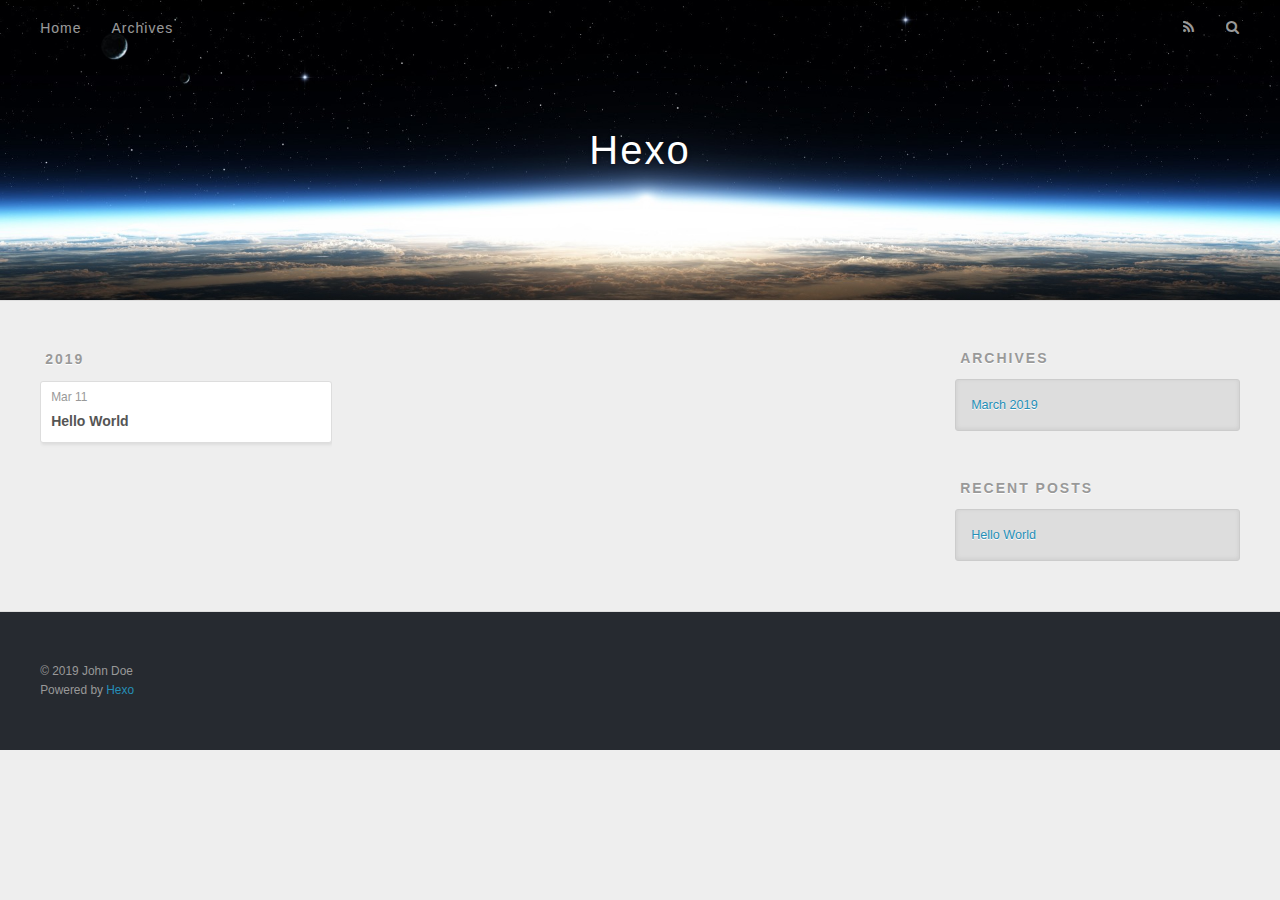
==== archives/index.html @ 74544f9b "Site updated: 2019-03-11 11:25:23" ====
<!DOCTYPE html>
<html>
<head><meta name="generator" content="Hexo 3.8.0">
  <meta charset="utf-8">
  

  
  <title>Archives | Hexo</title>
  <meta name="viewport" content="width=device-width, initial-scale=1, maximum-scale=1">
  <meta property="og:type" content="website">
<meta property="og:title" content="Hexo">
<meta property="og:url" content="http://yoursite.com/archives/index.html">
<meta property="og:site_name" content="Hexo">
<meta property="og:locale" content="default">
<meta name="twitter:card" content="summary">
<meta name="twitter:title" content="Hexo">
  
    <link rel="alternate" href="/atom.xml" title="Hexo" type="application/atom+xml">
  
  
    <link rel="icon" href="/favicon.png">
  
  
    <link href="//fonts.googleapis.com/css?family=Source+Code+Pro" rel="stylesheet" type="text/css">
  
  <link rel="stylesheet" href="/css/style.css">
</head>
</html>
<body>
  <div id="container">
    <div id="wrap">
      <header id="header">
  <div id="banner"></div>
  <div id="header-outer" class="outer">
    <div id="header-title" class="inner">
      <h1 id="logo-wrap">
        <a href="/" id="logo">Hexo</a>
      </h1>
      
    </div>
    <div id="header-inner" class="inner">
      <nav id="main-nav">
        <a id="main-nav-toggle" class="nav-icon"></a>
        
          <a class="main-nav-link" href="/">Home</a>
        
          <a class="main-nav-link" href="/archives">Archives</a>
        
      </nav>
      <nav id="sub-nav">
        
          <a id="nav-rss-link" class="nav-icon" href="/atom.xml" title="RSS Feed"></a>
        
        <a id="nav-search-btn" class="nav-icon" title="Search"></a>
      </nav>
      <div id="search-form-wrap">
        <form action="//google.com/search" method="get" accept-charset="UTF-8" class="search-form"><input type="search" name="q" class="search-form-input" placeholder="Search"><button type="submit" class="search-form-submit">&#xF002;</button><input type="hidden" name="sitesearch" value="http://yoursite.com"></form>
      </div>
    </div>
  </div>
</header>
      <div class="outer">
        <section id="main">
  
  
    
    
      
      
      <section class="archives-wrap">
        <div class="archive-year-wrap">
          <a href="/archives/2019" class="archive-year">2019</a>
        </div>
        <div class="archives">
    
    <article class="archive-article archive-type-post">
  <div class="archive-article-inner">
    <header class="archive-article-header">
      <a href="/2019/03/11/hello-world/" class="archive-article-date">
  <time datetime="2019-03-11T02:59:03.205Z" itemprop="datePublished">Mar 11</time>
</a>
      
  
    <h1 itemprop="name">
      <a class="archive-article-title" href="/2019/03/11/hello-world/">Hello World</a>
    </h1>
  

    </header>
  </div>
</article>
  
  
    </div></section>
  


</section>
        
          <aside id="sidebar">
  
    

  
    

  
    
  
    
  <div class="widget-wrap">
    <h3 class="widget-title">Archives</h3>
    <div class="widget">
      <ul class="archive-list"><li class="archive-list-item"><a class="archive-list-link" href="/archives/2019/03/">March 2019</a></li></ul>
    </div>
  </div>


  
    
  <div class="widget-wrap">
    <h3 class="widget-title">Recent Posts</h3>
    <div class="widget">
      <ul>
        
          <li>
            <a href="/2019/03/11/hello-world/">Hello World</a>
          </li>
        
      </ul>
    </div>
  </div>

  
</aside>
        
      </div>
      <footer id="footer">
  
  <div class="outer">
    <div id="footer-info" class="inner">
      &copy; 2019 John Doe<br>
      Powered by <a href="http://hexo.io/" target="_blank">Hexo</a>
    </div>
  </div>
</footer>
    </div>
    <nav id="mobile-nav">
  
    <a href="/" class="mobile-nav-link">Home</a>
  
    <a href="/archives" class="mobile-nav-link">Archives</a>
  
</nav>
    

<script src="//ajax.googleapis.com/ajax/libs/jquery/2.0.3/jquery.min.js"></script>


  <link rel="stylesheet" href="/fancybox/jquery.fancybox.css">
  <script src="/fancybox/jquery.fancybox.pack.js"></script>


<script src="/js/script.js"></script>



  </div>
</body>
</html>
---- css/style.css ----
body {
  width: 100%;
}
body:before,
body:after {
  content: "";
  display: table;
}
body:after {
  clear: both;
}
html,
body,
div,
span,
applet,
object,
iframe,
h1,
h2,
h3,
h4,
h5,
h6,
p,
blockquote,
pre,
a,
abbr,
acronym,
address,
big,
cite,
code,
del,
dfn,
em,
img,
ins,
kbd,
q,
s,
samp,
small,
strike,
strong,
sub,
sup,
tt,
var,
dl,
dt,
dd,
ol,
ul,
li,
fieldset,
form,
label,
legend,
table,
caption,
tbody,
tfoot,
thead,
tr,
th,
td {
  margin: 0;
  padding: 0;
  border: 0;
  outline: 0;
  font-weight: inherit;
  font-style: inherit;
  font-family: inherit;
  font-size: 100%;
  vertical-align: baseline;
}
body {
  line-height: 1;
  color: #000;
  background: #fff;
}
ol,
ul {
  list-style: none;
}
table {
  border-collapse: separate;
  border-spacing: 0;
  vertical-align: middle;
}
caption,
th,
td {
  text-align: left;
  font-weight: normal;
  vertical-align: middle;
}
a img {
  border: none;
}
input,
button {
  margin: 0;
  padding: 0;
}
input::-moz-focus-inner,
button::-moz-focus-inner {
  border: 0;
  padding: 0;
}
@font-face {
  font-family: FontAwesome;
  font-style: normal;
  font-weight: normal;
  src: url("fonts/fontawesome-webfont.eot?v=#4.0.3");
  src: url("fonts/fontawesome-webfont.eot?#iefix&v=#4.0.3") format("embedded-opentype"), url("fonts/fontawesome-webfont.woff?v=#4.0.3") format("woff"), url("fonts/fontawesome-webfont.ttf?v=#4.0.3") format("truetype"), url("fonts/fontawesome-webfont.svg#fontawesomeregular?v=#4.0.3") format("svg");
}
html,
body,
#container {
  height: 100%;
}
body {
  background: #eee;
  font: 14px -apple-system, BlinkMacSystemFont, "Segoe UI", "Roboto", "Oxygen", "Ubuntu", "Cantarell", "Fira Sans", "Droid Sans", "Helvetica Neue", sans-serif;
  -webkit-text-size-adjust: 100%;
}
.outer {
  max-width: 1220px;
  margin: 0 auto;
  padding: 0 20px;
}
.outer:before,
.outer:after {
  content: "";
  display: table;
}
.outer:after {
  clear: both;
}
.inner {
  display: inline;
  float: left;
  width: 98.33333333333333%;
  margin: 0 0.833333333333333%;
}
.left,
.alignleft {
  float: left;
}
.right,
.alignright {
  float: right;
}
.clear {
  clear: both;
}
#container {
  position: relative;
}
.mobile-nav-on {
  overflow: hidden;
}
#wrap {
  height: 100%;
  width: 100%;
  position: absolute;
  top: 0;
  left: 0;
  -webkit-transition: 0.2s ease-out;
  -moz-transition: 0.2s ease-out;
  -ms-transition: 0.2s ease-out;
  transition: 0.2s ease-out;
  z-index: 1;
  background: #eee;
}
.mobile-nav-on #wrap {
  left: 280px;
}
@media screen and (min-width: 768px) {
  #main {
    display: inline;
    float: left;
    width: 73.33333333333333%;
    margin: 0 0.833333333333333%;
  }
}
.article-date,
.article-category-link,
.archive-year,
.widget-title {
  text-decoration: none;
  text-transform: uppercase;
  letter-spacing: 2px;
  color: #999;
  margin-bottom: 1em;
  margin-left: 5px;
  line-height: 1em;
  text-shadow: 0 1px #fff;
  font-weight: bold;
}
.article-inner,
.archive-article-inner {
  background: #fff;
  -webkit-box-shadow: 1px 2px 3px #ddd;
  box-shadow: 1px 2px 3px #ddd;
  border: 1px solid #ddd;
  border-radius: 3px;
}
.article-entry h1,
.widget h1 {
  font-size: 2em;
}
.article-entry h2,
.widget h2 {
  font-size: 1.5em;
}
.article-entry h3,
.widget h3 {
  font-size: 1.3em;
}
.article-entry h4,
.widget h4 {
  font-size: 1.2em;
}
.article-entry h5,
.widget h5 {
  font-size: 1em;
}
.article-entry h6,
.widget h6 {
  font-size: 1em;
  color: #999;
}
.article-entry hr,
.widget hr {
  border: 1px dashed #ddd;
}
.article-entry strong,
.widget strong {
  font-weight: bold;
}
.article-entry em,
.widget em,
.article-entry cite,
.widget cite {
  font-style: italic;
}
.article-entry sup,
.widget sup,
.article-entry sub,
.widget sub {
  font-size: 0.75em;
  line-height: 0;
  position: relative;
  vertical-align: baseline;
}
.article-entry sup,
.widget sup {
  top: -0.5em;
}
.article-entry sub,
.widget sub {
  bottom: -0.2em;
}
.article-entry small,
.widget small {
  font-size: 0.85em;
}
.article-entry acronym,
.widget acronym,
.article-entry abbr,
.widget abbr {
  border-bottom: 1px dotted;
}
.article-entry ul,
.widget ul,
.article-entry ol,
.widget ol,
.article-entry dl,
.widget dl {
  margin: 0 20px;
  line-height: 1.6em;
}
.article-entry ul ul,
.widget ul ul,
.article-entry ol ul,
.widget ol ul,
.article-entry ul ol,
.widget ul ol,
.article-entry ol ol,
.widget ol ol {
  margin-top: 0;
  margin-bottom: 0;
}
.article-entry ul,
.widget ul {
  list-style: disc;
}
.article-entry ol,
.widget ol {
  list-style: decimal;
}
.article-entry dt,
.widget dt {
  font-weight: bold;
}
#header {
  height: 300px;
  position: relative;
  border-bottom: 1px solid #ddd;
}
#header:before,
#header:after {
  content: "";
  position: absolute;
  left: 0;
  right: 0;
  height: 40px;
}
#header:before {
  top: 0;
  background: -webkit-linear-gradient(rgba(0,0,0,0.2), transparent);
  background: -moz-linear-gradient(rgba(0,0,0,0.2), transparent);
  background: -ms-linear-gradient(rgba(0,0,0,0.2), transparent);
  background: linear-gradient(rgba(0,0,0,0.2), transparent);
}
#header:after {
  bottom: 0;
  background: -webkit-linear-gradient(transparent, rgba(0,0,0,0.2));
  background: -moz-linear-gradient(transparent, rgba(0,0,0,0.2));
  background: -ms-linear-gradient(transparent, rgba(0,0,0,0.2));
  background: linear-gradient(transparent, rgba(0,0,0,0.2));
}
#header-outer {
  height: 100%;
  position: relative;
}
#header-inner {
  position: relative;
  overflow: hidden;
}
#banner {
  position: absolute;
  top: 0;
  left: 0;
  width: 100%;
  height: 100%;
  background: url("images/banner.jpg") center #000;
  -webkit-background-size: cover;
  -moz-background-size: cover;
  background-size: cover;
  z-index: -1;
}
#header-title {
  text-align: center;
  height: 40px;
  position: absolute;
  top: 50%;
  left: 0;
  margin-top: -20px;
}
#logo,
#subtitle {
  text-decoration: none;
  color: #fff;
  font-weight: 300;
  text-shadow: 0 1px 4px rgba(0,0,0,0.3);
}
#logo {
  font-size: 40px;
  line-height: 40px;
  letter-spacing: 2px;
}
#subtitle {
  font-size: 16px;
  line-height: 16px;
  letter-spacing: 1px;
}
#subtitle-wrap {
  margin-top: 16px;
}
#main-nav {
  float: left;
  margin-left: -15px;
}
.nav-icon,
.main-nav-link {
  float: left;
  color: #fff;
  opacity: 0.6;
  text-decoration: none;
  text-shadow: 0 1px rgba(0,0,0,0.2);
  -webkit-transition: opacity 0.2s;
  -moz-transition: opacity 0.2s;
  -ms-transition: opacity 0.2s;
  transition: opacity 0.2s;
  display: block;
  padding: 20px 15px;
}
.nav-icon:hover,
.main-nav-link:hover {
  opacity: 1;
}
.nav-icon {
  font-family: FontAwesome;
  text-align: center;
  font-size: 14px;
  width: 14px;
  height: 14px;
  padding: 20px 15px;
  position: relative;
  cursor: pointer;
}
.main-nav-link {
  font-weight: 300;
  letter-spacing: 1px;
}
@media screen and (max-width: 479px) {
  .main-nav-link {
    display: none;
  }
}
#main-nav-toggle {
  display: none;
}
#main-nav-toggle:before {
  content: "\f0c9";
}
@media screen and (max-width: 479px) {
  #main-nav-toggle {
    display: block;
  }
}
#sub-nav {
  float: right;
  margin-right: -15px;
}
#nav-rss-link:before {
  content: "\f09e";
}
#nav-search-btn:before {
  content: "\f002";
}
#search-form-wrap {
  position: absolute;
  top: 15px;
  width: 150px;
  height: 30px;
  right: -150px;
  opacity: 0;
  -webkit-transition: 0.2s ease-out;
  -moz-transition: 0.2s ease-out;
  -ms-transition: 0.2s ease-out;
  transition: 0.2s ease-out;
}
#search-form-wrap.on {
  opacity: 1;
  right: 0;
}
@media screen and (max-width: 479px) {
  #search-form-wrap {
    width: 100%;
    right: -100%;
  }
}
.search-form {
  position: absolute;
  top: 0;
  left: 0;
  right: 0;
  background: #fff;
  padding: 5px 15px;
  border-radius: 15px;
  -webkit-box-shadow: 0 0 10px rgba(0,0,0,0.3);
  box-shadow: 0 0 10px rgba(0,0,0,0.3);
}
.search-form-input {
  border: none;
  background: none;
  color: #555;
  width: 100%;
  font: 13px -apple-system, BlinkMacSystemFont, "Segoe UI", "Roboto", "Oxygen", "Ubuntu", "Cantarell", "Fira Sans", "Droid Sans", "Helvetica Neue", sans-serif;
  outline: none;
}
.search-form-input::-webkit-search-results-decoration,
.search-form-input::-webkit-search-cancel-button {
  -webkit-appearance: none;
}
.search-form-submit {
  position: absolute;
  top: 50%;
  right: 10px;
  margin-top: -7px;
  font: 13px FontAwesome;
  border: none;
  background: none;
  color: #bbb;
  cursor: pointer;
}
.search-form-submit:hover,
.search-form-submit:focus {
  color: #777;
}
.article {
  margin: 50px 0;
}
.article-inner {
  overflow: hidden;
}
.article-meta:before,
.article-meta:after {
  content: "";
  display: table;
}
.article-meta:after {
  clear: both;
}
.article-date {
  float: left;
}
.article-category {
  float: left;
  line-height: 1em;
  color: #ccc;
  text-shadow: 0 1px #fff;
  margin-left: 8px;
}
.article-category:before {
  content: "\2022";
}
.article-category-link {
  margin: 0 12px 1em;
}
.article-header {
  padding: 20px 20px 0;
}
.article-title {
  text-decoration: none;
  font-size: 2em;
  font-weight: bold;
  color: #555;
  line-height: 1.1em;
  -webkit-transition: color 0.2s;
  -moz-transition: color 0.2s;
  -ms-transition: color 0.2s;
  transition: color 0.2s;
}
a.article-title:hover {
  color: #258fb8;
}
.article-entry {
  color: #555;
  padding: 0 20px;
}
.article-entry:before,
.article-entry:after {
  content: "";
  display: table;
}
.article-entry:after {
  clear: both;
}
.article-entry p,
.article-entry table {
  line-height: 1.6em;
  margin: 1.6em 0;
}
.article-entry h1,
.article-entry h2,
.article-entry h3,
.article-entry h4,
.article-entry h5,
.article-entry h6 {
  font-weight: bold;
}
.article-entry h1,
.article-entry h2,
.article-entry h3,
.article-entry h4,
.article-entry h5,
.article-entry h6 {
  line-height: 1.1em;
  margin: 1.1em 0;
}
.article-entry a {
  color: #258fb8;
  text-decoration: none;
}
.article-entry a:hover {
  text-decoration: underline;
}
.article-entry ul,
.article-entry ol,
.article-entry dl {
  margin-top: 1.6em;
  margin-bottom: 1.6em;
}
.article-entry img,
.article-entry video {
  max-width: 100%;
  height: auto;
  display: block;
  margin: auto;
}
.article-entry iframe {
  border: none;
}
.article-entry table {
  width: 100%;
  border-collapse: collapse;
  border-spacing: 0;
}
.article-entry th {
  font-weight: bold;
  border-bottom: 3px solid #ddd;
  padding-bottom: 0.5em;
}
.article-entry td {
  border-bottom: 1px solid #ddd;
  padding: 10px 0;
}
.article-entry blockquote {
  font-family: Georgia, "Times New Roman", serif;
  font-size: 1.4em;
  margin: 1.6em 20px;
  text-align: center;
}
.article-entry blockquote footer {
  font-size: 14px;
  margin: 1.6em 0;
  font-family: -apple-system, BlinkMacSystemFont, "Segoe UI", "Roboto", "Oxygen", "Ubuntu", "Cantarell", "Fira Sans", "Droid Sans", "Helvetica Neue", sans-serif;
}
.article-entry blockquote footer cite:before {
  content: "—";
  padding: 0 0.5em;
}
.article-entry .pullquote {
  text-align: left;
  width: 45%;
  margin: 0;
}
.article-entry .pullquote.left {
  margin-left: 0.5em;
  margin-right: 1em;
}
.article-entry .pullquote.right {
  margin-right: 0.5em;
  margin-left: 1em;
}
.article-entry .caption {
  color: #999;
  display: block;
  font-size: 0.9em;
  margin-top: 0.5em;
  position: relative;
  text-align: center;
}
.article-entry .video-container {
  position: relative;
  padding-top: 56.25%;
  height: 0;
  overflow: hidden;
}
.article-entry .video-container iframe,
.article-entry .video-container object,
.article-entry .video-container embed {
  position: absolute;
  top: 0;
  left: 0;
  width: 100%;
  height: 100%;
  margin-top: 0;
}
.article-more-link a {
  display: inline-block;
  line-height: 1em;
  padding: 6px 15px;
  border-radius: 15px;
  background: #eee;
  color: #999;
  text-shadow: 0 1px #fff;
  text-decoration: none;
}
.article-more-link a:hover {
  background: #258fb8;
  color: #fff;
  text-decoration: none;
  text-shadow: 0 1px #1e7293;
}
.article-footer {
  font-size: 0.85em;
  line-height: 1.6em;
  border-top: 1px solid #ddd;
  padding-top: 1.6em;
  margin: 0 20px 20px;
}
.article-footer:before,
.article-footer:after {
  content: "";
  display: table;
}
.article-footer:after {
  clear: both;
}
.article-footer a {
  color: #999;
  text-decoration: none;
}
.article-footer a:hover {
  color: #555;
}
.article-tag-list-item {
  float: left;
  margin-right: 10px;
}
.article-tag-list-link:before {
  content: "#";
}
.article-comment-link {
  float: right;
}
.article-comment-link:before {
  content: "\f075";
  font-family: FontAwesome;
  padding-right: 8px;
}
.article-share-link {
  cursor: pointer;
  float: right;
  margin-left: 20px;
}
.article-share-link:before {
  content: "\f064";
  font-family: FontAwesome;
  padding-right: 6px;
}
#article-nav {
  position: relative;
}
#article-nav:before,
#article-nav:after {
  content: "";
  display: table;
}
#article-nav:after {
  clear: both;
}
@media screen and (min-width: 768px) {
  #article-nav {
    margin: 50px 0;
  }
  #article-nav:before {
    width: 8px;
    height: 8px;
    position: absolute;
    top: 50%;
    left: 50%;
    margin-top: -4px;
    margin-left: -4px;
    content: "";
    border-radius: 50%;
    background: #ddd;
    -webkit-box-shadow: 0 1px 2px #fff;
    box-shadow: 0 1px 2px #fff;
  }
}
.article-nav-link-wrap {
  text-decoration: none;
  text-shadow: 0 1px #fff;
  color: #999;
  -webkit-box-sizing: border-box;
  -moz-box-sizing: border-box;
  box-sizing: border-box;
  margin-top: 50px;
  text-align: center;
  display: block;
}
.article-nav-link-wrap:hover {
  color: #555;
}
@media screen and (min-width: 768px) {
  .article-nav-link-wrap {
    width: 50%;
    margin-top: 0;
  }
}
@media screen and (min-width: 768px) {
  #article-nav-newer {
    float: left;
    text-align: right;
    padding-right: 20px;
  }
}
@media screen and (min-width: 768px) {
  #article-nav-older {
    float: right;
    text-align: left;
    padding-left: 20px;
  }
}
.article-nav-caption {
  text-transform: uppercase;
  letter-spacing: 2px;
  color: #ddd;
  line-height: 1em;
  font-weight: bold;
}
#article-nav-newer .article-nav-caption {
  margin-right: -2px;
}
.article-nav-title {
  font-size: 0.85em;
  line-height: 1.6em;
  margin-top: 0.5em;
}
.article-share-box {
  position: absolute;
  display: none;
  background: #fff;
  -webkit-box-shadow: 1px 2px 10px rgba(0,0,0,0.2);
  box-shadow: 1px 2px 10px rgba(0,0,0,0.2);
  border-radius: 3px;
  margin-left: -145px;
  overflow: hidden;
  z-index: 1;
}
.article-share-box.on {
  display: block;
}
.article-share-input {
  width: 100%;
  background: none;
  -webkit-box-sizing: border-box;
  -moz-box-sizing: border-box;
  box-sizing: border-box;
  font: 14px -apple-system, BlinkMacSystemFont, "Segoe UI", "Roboto", "Oxygen", "Ubuntu", "Cantarell", "Fira Sans", "Droid Sans", "Helvetica Neue", sans-serif;
  padding: 0 15px;
  color: #555;
  outline: none;
  border: 1px solid #ddd;
  border-radius: 3px 3px 0 0;
  height: 36px;
  line-height: 36px;
}
.article-share-links {
  background: #eee;
}
.article-share-links:before,
.article-share-links:after {
  content: "";
  display: table;
}
.article-share-links:after {
  clear: both;
}
.article-share-twitter,
.article-share-facebook,
.article-share-pinterest,
.article-share-google {
  width: 50px;
  height: 36px;
  display: block;
  float: left;
  position: relative;
  color: #999;
  text-shadow: 0 1px #fff;
}
.article-share-twitter:before,
.article-share-facebook:before,
.article-share-pinterest:before,
.article-share-google:before {
  font-size: 20px;
  font-family: FontAwesome;
  width: 20px;
  height: 20px;
  position: absolute;
  top: 50%;
  left: 50%;
  margin-top: -10px;
  margin-left: -10px;
  text-align: center;
}
.article-share-twitter:hover,
.article-share-facebook:hover,
.article-share-pinterest:hover,
.article-share-google:hover {
  color: #fff;
}
.article-share-twitter:before {
  content: "\f099";
}
.article-share-twitter:hover {
  background: #00aced;
  text-shadow: 0 1px #008abe;
}
.article-share-facebook:before {
  content: "\f09a";
}
.article-share-facebook:hover {
  background: #3b5998;
  text-shadow: 0 1px #2f477a;
}
.article-share-pinterest:before {
  content: "\f0d2";
}
.article-share-pinterest:hover {
  background: #cb2027;
  text-shadow: 0 1px #a21a1f;
}
.article-share-google:before {
  content: "\f0d5";
}
.article-share-google:hover {
  background: #dd4b39;
  text-shadow: 0 1px #be3221;
}
.article-gallery {
  background: #000;
  position: relative;
}
.article-gallery-photos {
  position: relative;
  overflow: hidden;
}
.article-gallery-img {
  display: none;
  max-width: 100%;
}
.article-gallery-img:first-child {
  display: block;
}
.article-gallery-img.loaded {
  position: absolute;
  display: block;
}
.article-gallery-img img {
  display: block;
  max-width: 100%;
  margin: 0 auto;
}
#comments {
  background: #fff;
  -webkit-box-shadow: 1px 2px 3px #ddd;
  box-shadow: 1px 2px 3px #ddd;
  padding: 20px;
  border: 1px solid #ddd;
  border-radius: 3px;
  margin: 50px 0;
}
#comments a {
  color: #258fb8;
}
.archives-wrap {
  margin: 50px 0;
}
.archives:before,
.archives:after {
  content: "";
  display: table;
}
.archives:after {
  clear: both;
}
.archive-year-wrap {
  margin-bottom: 1em;
}
.archives {
  -webkit-column-gap: 10px;
  -moz-column-gap: 10px;
  column-gap: 10px;
}
@media screen and (min-width: 480px) and (max-width: 767px) {
  .archives {
    -webkit-column-count: 2;
    -moz-column-count: 2;
    column-count: 2;
  }
}
@media screen and (min-width: 768px) {
  .archives {
    -webkit-column-count: 3;
    -moz-column-count: 3;
    column-count: 3;
  }
}
.archive-article {
  -webkit-column-break-inside: avoid;
  page-break-inside: avoid;
  overflow: hidden;
  break-inside: avoid-column;
}
.archive-article-inner {
  padding: 10px;
  margin-bottom: 15px;
}
.archive-article-title {
  text-decoration: none;
  font-weight: bold;
  color: #555;
  -webkit-transition: color 0.2s;
  -moz-transition: color 0.2s;
  -ms-transition: color 0.2s;
  transition: color 0.2s;
  line-height: 1.6em;
}
.archive-article-title:hover {
  color: #258fb8;
}
.archive-article-footer {
  margin-top: 1em;
}
.archive-article-date {
  color: #999;
  text-decoration: none;
  font-size: 0.85em;
  line-height: 1em;
  margin-bottom: 0.5em;
  display: block;
}
#page-nav {
  margin: 50px auto;
  background: #fff;
  -webkit-box-shadow: 1px 2px 3px #ddd;
  box-shadow: 1px 2px 3px #ddd;
  border: 1px solid #ddd;
  border-radius: 3px;
  text-align: center;
  color: #999;
  overflow: hidden;
}
#page-nav:before,
#page-nav:after {
  content: "";
  display: table;
}
#page-nav:after {
  clear: both;
}
#page-nav a,
#page-nav span {
  padding: 10px 20px;
  line-height: 1;
  height: 2ex;
}
#page-nav a {
  color: #999;
  text-decoration: none;
}
#page-nav a:hover {
  background: #999;
  color: #fff;
}
#page-nav .prev {
  float: left;
}
#page-nav .next {
  float: right;
}
#page-nav .page-number {
  display: inline-block;
}
@media screen and (max-width: 479px) {
  #page-nav .page-number {
    display: none;
  }
}
#page-nav .current {
  color: #555;
  font-weight: bold;
}
#page-nav .space {
  color: #ddd;
}
#footer {
  background: #262a30;
  padding: 50px 0;
  border-top: 1px solid #ddd;
  color: #999;
}
#footer a {
  color: #258fb8;
  text-decoration: none;
}
#footer a:hover {
  text-decoration: underline;
}
#footer-info {
  line-height: 1.6em;
  font-size: 0.85em;
}
.article-entry pre,
.article-entry .highlight {
  background: #2d2d2d;
  margin: 0 -20px;
  padding: 15px 20px;
  border-style: solid;
  border-color: #ddd;
  border-width: 1px 0;
  overflow: auto;
  color: #ccc;
  line-height: 22.400000000000002px;
}
.article-entry .highlight .gutter pre,
.article-entry .gist .gist-file .gist-data .line-numbers {
  color: #666;
  font-size: 0.85em;
}
.article-entry pre,
.article-entry code {
  font-family: "Source Code Pro", Consolas, Monaco, Menlo, Consolas, monospace;
}
.article-entry code {
  background: #eee;
  text-shadow: 0 1px #fff;
  padding: 0 0.3em;
}
.article-entry pre code {
  background: none;
  text-shadow: none;
  padding: 0;
}
.article-entry .highlight pre {
  border: none;
  margin: 0;
  padding: 0;
}
.article-entry .highlight table {
  margin: 0;
  width: auto;
}
.article-entry .highlight td {
  border: none;
  padding: 0;
}
.article-entry .highlight figcaption {
  font-size: 0.85em;
  color: #999;
  line-height: 1em;
  margin-bottom: 1em;
}
.article-entry .highlight figcaption:before,
.article-entry .highlight figcaption:after {
  content: "";
  display: table;
}
.article-entry .highlight figcaption:after {
  clear: both;
}
.article-entry .highlight figcaption a {
  float: right;
}
.article-entry .highlight .gutter pre {
  text-align: right;
  padding-right: 20px;
}
.article-entry .highlight .line {
  height: 22.400000000000002px;
}
.article-entry .highlight .line.marked {
  background: #515151;
}
.article-entry .gist {
  margin: 0 -20px;
  border-style: solid;
  border-color: #ddd;
  border-width: 1px 0;
  background: #2d2d2d;
  padding: 15px 20px 15px 0;
}
.article-entry .gist .gist-file {
  border: none;
  font-family: "Source Code Pro", Consolas, Monaco, Menlo, Consolas, monospace;
  margin: 0;
}
.article-entry .gist .gist-file .gist-data {
  background: none;
  border: none;
}
.article-entry .gist .gist-file .gist-data .line-numbers {
  background: none;
  border: none;
  padding: 0 20px 0 0;
}
.article-entry .gist .gist-file .gist-data .line-data {
  padding: 0 !important;
}
.article-entry .gist .gist-file .highlight {
  margin: 0;
  padding: 0;
  border: none;
}
.article-entry .gist .gist-file .gist-meta {
  background: #2d2d2d;
  color: #999;
  font: 0.85em -apple-system, BlinkMacSystemFont, "Segoe UI", "Roboto", "Oxygen", "Ubuntu", "Cantarell", "Fira Sans", "Droid Sans", "Helvetica Neue", sans-serif;
  text-shadow: 0 0;
  padding: 0;
  margin-top: 1em;
  margin-left: 20px;
}
.article-entry .gist .gist-file .gist-meta a {
  color: #258fb8;
  font-weight: normal;
}
.article-entry .gist .gist-file .gist-meta a:hover {
  text-decoration: underline;
}
pre .comment,
pre .title {
  color: #999;
}
pre .variable,
pre .attribute,
pre .tag,
pre .regexp,
pre .ruby .constant,
pre .xml .tag .title,
pre .xml .pi,
pre .xml .doctype,
pre .html .doctype,
pre .css .id,
pre .css .class,
pre .css .pseudo {
  color: #f2777a;
}
pre .number,
pre .preprocessor,
pre .built_in,
pre .literal,
pre .params,
pre .constant {
  color: #f99157;
}
pre .class,
pre .ruby .class .title,
pre .css .rules .attribute {
  color: #9c9;
}
pre .string,
pre .value,
pre .inheritance,
pre .header,
pre .ruby .symbol,
pre .xml .cdata {
  color: #9c9;
}
pre .css .hexcolor {
  color: #6cc;
}
pre .function,
pre .python .decorator,
pre .python .title,
pre .ruby .function .title,
pre .ruby .title .keyword,
pre .perl .sub,
pre .javascript .title,
pre .coffeescript .title {
  color: #69c;
}
pre .keyword,
pre .javascript .function {
  color: #c9c;
}
@media screen and (max-width: 479px) {
  #mobile-nav {
    position: absolute;
    top: 0;
    left: 0;
    width: 280px;
    height: 100%;
    background: #191919;
    border-right: 1px solid #fff;
  }
}
@media screen and (max-width: 479px) {
  .mobile-nav-link {
    display: block;
    color: #999;
    text-decoration: none;
    padding: 15px 20px;
    font-weight: bold;
  }
  .mobile-nav-link:hover {
    color: #fff;
  }
}
@media screen and (min-width: 768px) {
  #sidebar {
    display: inline;
    float: left;
    width: 23.333333333333332%;
    margin: 0 0.833333333333333%;
  }
}
.widget-wrap {
  margin: 50px 0;
}
.widget {
  color: #777;
  text-shadow: 0 1px #fff;
  background: #ddd;
  -webkit-box-shadow: 0 -1px 4px #ccc inset;
  box-shadow: 0 -1px 4px #ccc inset;
  border: 1px solid #ccc;
  padding: 15px;
  border-radius: 3px;
}
.widget a {
  color: #258fb8;
  text-decoration: none;
}
.widget a:hover {
  text-decoration: underline;
}
.widget ul ul,
.widget ol ul,
.widget dl ul,
.widget ul ol,
.widget ol ol,
.widget dl ol,
.widget ul dl,
.widget ol dl,
.widget dl dl {
  margin-left: 15px;
  list-style: disc;
}
.widget {
  line-height: 1.6em;
  word-wrap: break-word;
  font-size: 0.9em;
}
.widget ul,
.widget ol {
  list-style: none;
  margin: 0;
}
.widget ul ul,
.widget ol ul,
.widget ul ol,
.widget ol ol {
  margin: 0 20px;
}
.widget ul ul,
.widget ol ul {
  list-style: disc;
}
.widget ul ol,
.widget ol ol {
  list-style: decimal;
}
.category-list-count,
.tag-list-count,
.archive-list-count {
  padding-left: 5px;
  color: #999;
  font-size: 0.85em;
}
.category-list-count:before,
.tag-list-count:before,
.archive-list-count:before {
  content: "(";
}
.category-list-count:after,
.tag-list-count:after,
.archive-list-count:after {
  content: ")";
}
.tagcloud a {
  margin-right: 5px;
  display: inline-block;
}
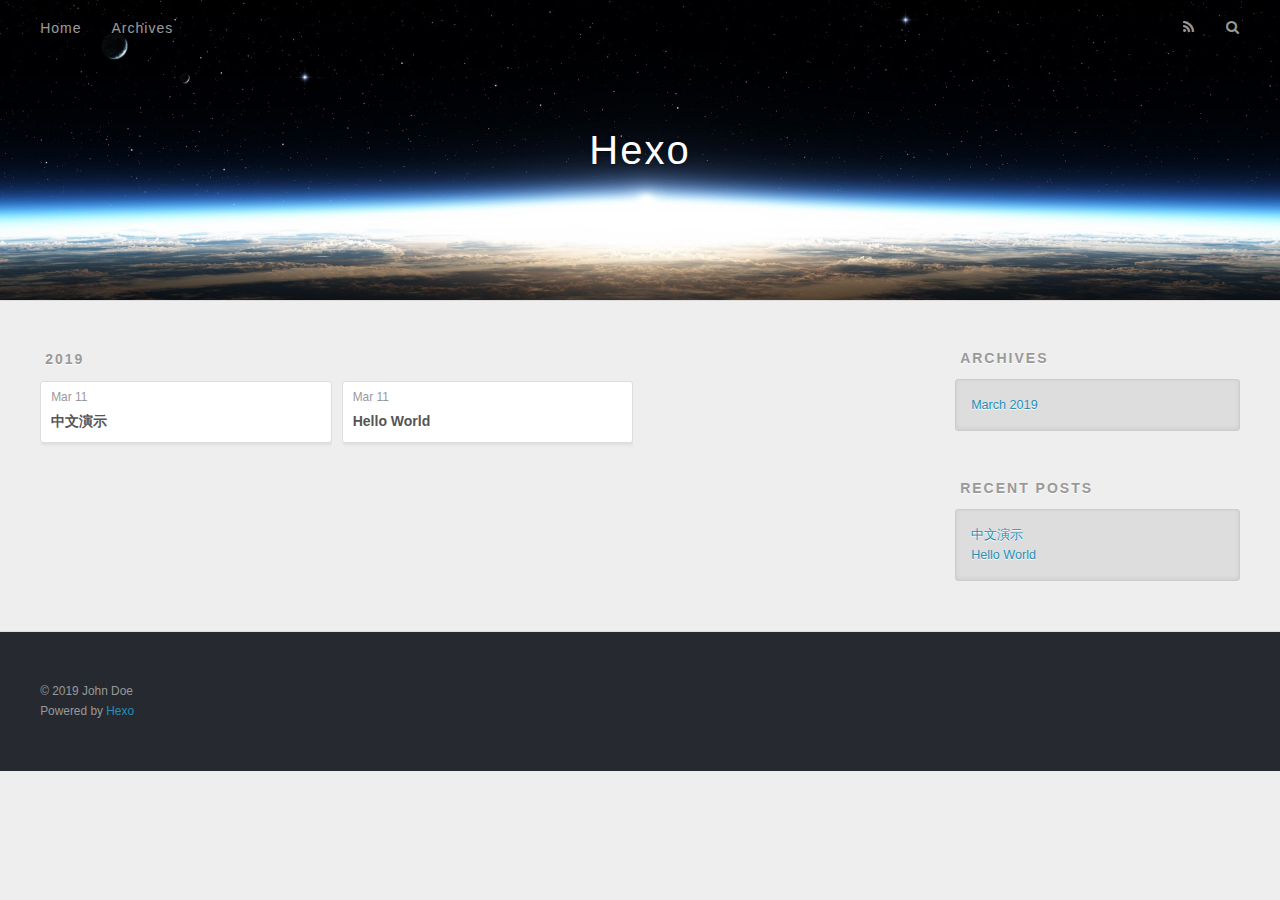
==== commit 407c2064: "Site updated: 2019-03-11 11:47:17" ====
--- a/archives/index.html
+++ b/archives/index.html
@@ -76,6 +76,25 @@
     <article class="archive-article archive-type-post">
   <div class="archive-article-inner">
     <header class="archive-article-header">
+      <a href="/2019/03/11/中文演示/" class="archive-article-date">
+  <time datetime="2019-03-11T03:04:55.000Z" itemprop="datePublished">Mar 11</time>
+</a>
+      
+  
+    <h1 itemprop="name">
+      <a class="archive-article-title" href="/2019/03/11/中文演示/">中文演示</a>
+    </h1>
+  
+
+    </header>
+  </div>
+</article>
+  
+    
+    
+    <article class="archive-article archive-type-post">
+  <div class="archive-article-inner">
+    <header class="archive-article-header">
       <a href="/2019/03/11/hello-world/" class="archive-article-date">
   <time datetime="2019-03-11T02:59:03.205Z" itemprop="datePublished">Mar 11</time>
 </a>
@@ -124,6 +143,10 @@
       <ul>
         
           <li>
+            <a href="/2019/03/11/中文演示/">中文演示</a>
+          </li>
+        
+          <li>
             <a href="/2019/03/11/hello-world/">Hello World</a>
           </li>
         
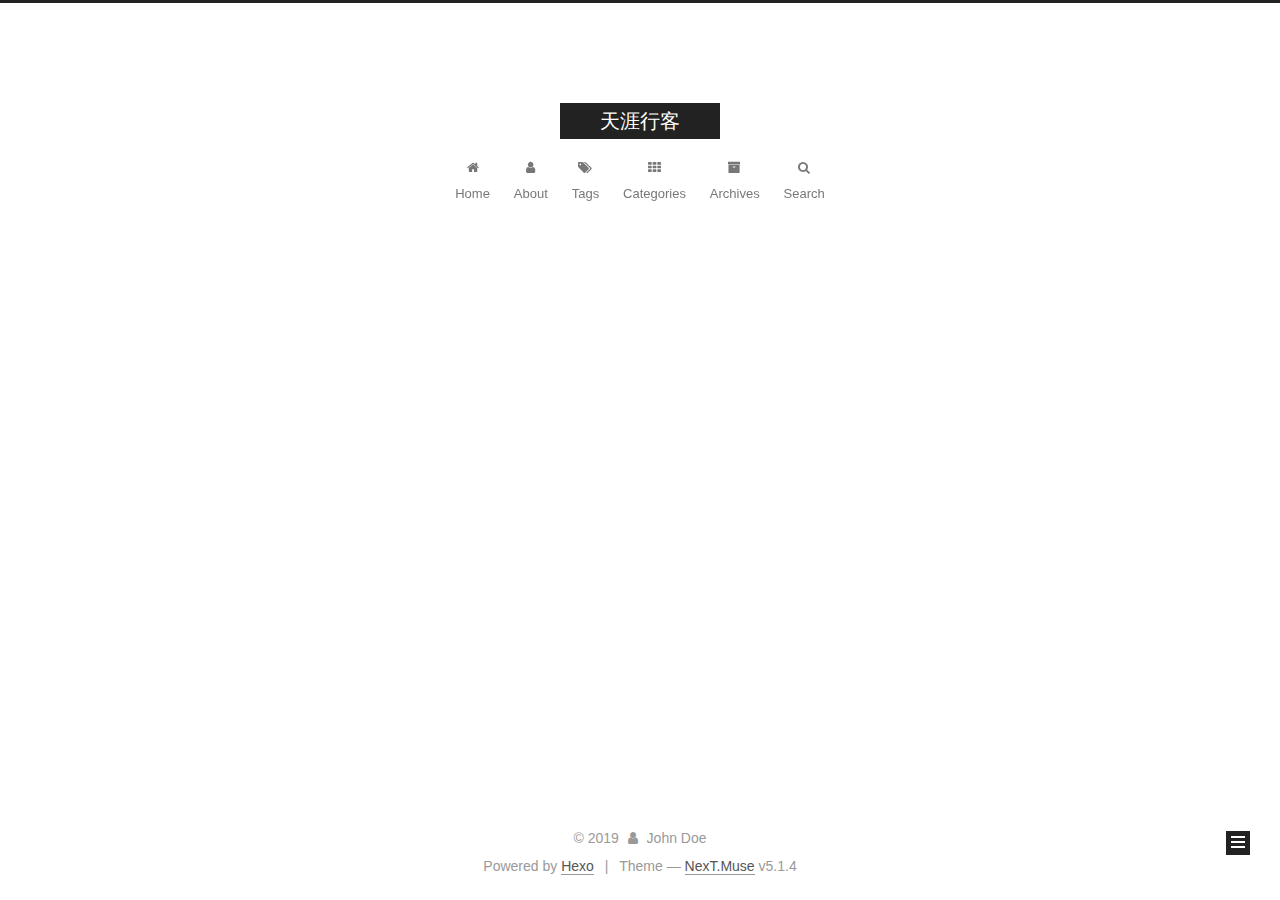
==== commit 4b784707: "Site updated: 2019-03-13 12:30:25" ====
--- a/archives/index.html
+++ b/archives/index.html
@@ -1,193 +1,981 @@
 <!DOCTYPE html>
-<html>
+
+
+
+  
+
+
+<html class="theme-next muse use-motion" lang>
 <head><meta name="generator" content="Hexo 3.8.0">
-  <meta charset="utf-8">
-  
-
-  
-  <title>Archives | Hexo</title>
-  <meta name="viewport" content="width=device-width, initial-scale=1, maximum-scale=1">
-  <meta property="og:type" content="website">
-<meta property="og:title" content="Hexo">
+  <meta charset="UTF-8">
+<meta http-equiv="X-UA-Compatible" content="IE=edge">
+<meta name="viewport" content="width=device-width, initial-scale=1, maximum-scale=1">
+<meta name="theme-color" content="#222">
+
+
+
+
+
+
+
+
+
+<meta http-equiv="Cache-Control" content="no-transform">
+<meta http-equiv="Cache-Control" content="no-siteapp">
+
+
+
+
+
+
+
+
+
+
+
+
+
+
+
+
+  
+  
+  <link href="/lib/fancybox/source/jquery.fancybox.css?v=2.1.5" rel="stylesheet" type="text/css">
+
+
+
+
+
+
+
+<link href="/lib/font-awesome/css/font-awesome.min.css?v=4.6.2" rel="stylesheet" type="text/css">
+
+<link href="/css/main.css?v=5.1.4" rel="stylesheet" type="text/css">
+
+
+  <link rel="apple-touch-icon" sizes="180x180" href="/images/apple-touch-icon-next.png?v=5.1.4">
+
+
+  <link rel="icon" type="image/png" sizes="32x32" href="/images/favicon-32x32-next.png?v=5.1.4">
+
+
+  <link rel="icon" type="image/png" sizes="16x16" href="/images/favicon-16x16-next.png?v=5.1.4">
+
+
+  <link rel="mask-icon" href="/images/logo.svg?v=5.1.4" color="#222">
+
+
+
+
+
+  <meta name="keywords" content="Hexo, NexT">
+
+
+
+
+
+
+
+
+
+
+<meta property="og:type" content="website">
+<meta property="og:title" content="天涯行客">
 <meta property="og:url" content="http://yoursite.com/archives/index.html">
-<meta property="og:site_name" content="Hexo">
+<meta property="og:site_name" content="天涯行客">
 <meta property="og:locale" content="default">
 <meta name="twitter:card" content="summary">
-<meta name="twitter:title" content="Hexo">
-  
-    <link rel="alternate" href="/atom.xml" title="Hexo" type="application/atom+xml">
-  
-  
-    <link rel="icon" href="/favicon.png">
-  
-  
-    <link href="//fonts.googleapis.com/css?family=Source+Code+Pro" rel="stylesheet" type="text/css">
-  
-  <link rel="stylesheet" href="/css/style.css">
+<meta name="twitter:title" content="天涯行客">
+
+
+
+<script type="text/javascript" id="hexo.configurations">
+  var NexT = window.NexT || {};
+  var CONFIG = {
+    root: '/',
+    scheme: 'Muse',
+    version: '5.1.4',
+    sidebar: {"position":"left","display":"post","offset":12,"b2t":false,"scrollpercent":false,"onmobile":false},
+    fancybox: true,
+    tabs: true,
+    motion: {"enable":true,"async":false,"transition":{"post_block":"fadeIn","post_header":"slideDownIn","post_body":"slideDownIn","coll_header":"slideLeftIn","sidebar":"slideUpIn"}},
+    duoshuo: {
+      userId: '0',
+      author: 'Author'
+    },
+    algolia: {
+      applicationID: '',
+      apiKey: '',
+      indexName: '',
+      hits: {"per_page":10},
+      labels: {"input_placeholder":"Search for Posts","hits_empty":"We didn't find any results for the search: ${query}","hits_stats":"${hits} results found in ${time} ms"}
+    }
+  };
+</script>
+
+
+
+  <link rel="canonical" href="http://yoursite.com/archives/">
+
+
+
+
+
+  <title>Archive | 天涯行客</title>
+  
+
+
+
+
+
+
+
+
 </head>
-</html>
-<body>
-  <div id="container">
-    <div id="wrap">
-      <header id="header">
-  <div id="banner"></div>
-  <div id="header-outer" class="outer">
-    <div id="header-title" class="inner">
-      <h1 id="logo-wrap">
-        <a href="/" id="logo">Hexo</a>
-      </h1>
-      
+
+<body itemscope itemtype="http://schema.org/WebPage" lang="default">
+
+  
+  
+    
+  
+
+  <div class="container sidebar-position-left page-archive">
+    <div class="headband"></div>
+
+    <header id="header" class="header" itemscope itemtype="http://schema.org/WPHeader">
+      <div class="header-inner"><div class="site-brand-wrapper">
+  <div class="site-meta ">
+    
+
+    <div class="custom-logo-site-title">
+      <a href="/" class="brand" rel="start">
+        <span class="logo-line-before"><i></i></span>
+        <span class="site-title">天涯行客</span>
+        <span class="logo-line-after"><i></i></span>
+      </a>
     </div>
-    <div id="header-inner" class="inner">
-      <nav id="main-nav">
-        <a id="main-nav-toggle" class="nav-icon"></a>
-        
-          <a class="main-nav-link" href="/">Home</a>
-        
-          <a class="main-nav-link" href="/archives">Archives</a>
-        
-      </nav>
-      <nav id="sub-nav">
-        
-          <a id="nav-rss-link" class="nav-icon" href="/atom.xml" title="RSS Feed"></a>
-        
-        <a id="nav-search-btn" class="nav-icon" title="Search"></a>
-      </nav>
-      <div id="search-form-wrap">
-        <form action="//google.com/search" method="get" accept-charset="UTF-8" class="search-form"><input type="search" name="q" class="search-form-input" placeholder="Search"><button type="submit" class="search-form-submit">&#xF002;</button><input type="hidden" name="sitesearch" value="http://yoursite.com"></form>
-      </div>
+      
+        <p class="site-subtitle"></p>
+      
+  </div>
+
+  <div class="site-nav-toggle">
+    <button>
+      <span class="btn-bar"></span>
+      <span class="btn-bar"></span>
+      <span class="btn-bar"></span>
+    </button>
+  </div>
+</div>
+
+<nav class="site-nav">
+  
+
+  
+    <ul id="menu" class="menu">
+      
+        
+        <li class="menu-item menu-item-home">
+          <a href="/" rel="section">
+            
+              <i class="menu-item-icon fa fa-fw fa-home"></i> <br>
+            
+            Home
+          </a>
+        </li>
+      
+        
+        <li class="menu-item menu-item-about">
+          <a href="/about/" rel="section">
+            
+              <i class="menu-item-icon fa fa-fw fa-user"></i> <br>
+            
+            About
+          </a>
+        </li>
+      
+        
+        <li class="menu-item menu-item-tags">
+          <a href="/tags/" rel="section">
+            
+              <i class="menu-item-icon fa fa-fw fa-tags"></i> <br>
+            
+            Tags
+          </a>
+        </li>
+      
+        
+        <li class="menu-item menu-item-categories">
+          <a href="/categories/" rel="section">
+            
+              <i class="menu-item-icon fa fa-fw fa-th"></i> <br>
+            
+            Categories
+          </a>
+        </li>
+      
+        
+        <li class="menu-item menu-item-archives">
+          <a href="/archives/" rel="section">
+            
+              <i class="menu-item-icon fa fa-fw fa-archive"></i> <br>
+            
+            Archives
+          </a>
+        </li>
+      
+
+      
+        <li class="menu-item menu-item-search">
+          
+            <a href="javascript:;" class="popup-trigger">
+          
+            
+              <i class="menu-item-icon fa fa-search fa-fw"></i> <br>
+            
+            Search
+          </a>
+        </li>
+      
+    </ul>
+  
+
+  
+    <div class="site-search">
+      
+  <div class="popup search-popup local-search-popup">
+  <div class="local-search-header clearfix">
+    <span class="search-icon">
+      <i class="fa fa-search"></i>
+    </span>
+    <span class="popup-btn-close">
+      <i class="fa fa-times-circle"></i>
+    </span>
+    <div class="local-search-input-wrapper">
+      <input autocomplete="off" placeholder="Searching..." spellcheck="false" type="text" id="local-search-input">
     </div>
   </div>
-</header>
-      <div class="outer">
-        <section id="main">
-  
-  
-    
-    
-      
-      
-      <section class="archives-wrap">
-        <div class="archive-year-wrap">
-          <a href="/archives/2019" class="archive-year">2019</a>
-        </div>
-        <div class="archives">
-    
-    <article class="archive-article archive-type-post">
-  <div class="archive-article-inner">
-    <header class="archive-article-header">
-      <a href="/2019/03/11/中文演示/" class="archive-article-date">
-  <time datetime="2019-03-11T03:04:55.000Z" itemprop="datePublished">Mar 11</time>
-</a>
-      
-  
-    <h1 itemprop="name">
-      <a class="archive-article-title" href="/2019/03/11/中文演示/">中文演示</a>
-    </h1>
-  
-
+  <div id="local-search-result"></div>
+</div>
+
+
+
+    </div>
+  
+</nav>
+
+
+
+ </div>
     </header>
-  </div>
-</article>
-  
-    
-    
-    <article class="archive-article archive-type-post">
-  <div class="archive-article-inner">
-    <header class="archive-article-header">
-      <a href="/2019/03/11/hello-world/" class="archive-article-date">
-  <time datetime="2019-03-11T02:59:03.205Z" itemprop="datePublished">Mar 11</time>
-</a>
-      
-  
-    <h1 itemprop="name">
-      <a class="archive-article-title" href="/2019/03/11/hello-world/">Hello World</a>
-    </h1>
-  
+
+    <main id="main" class="main">
+      <div class="main-inner">
+        <div class="content-wrap">
+          <div id="content" class="content">
+            
+
+  
+  
+  
+  <div class="post-block archive">
+    <div id="posts" class="posts-collapse">
+      <span class="archive-move-on"></span>
+
+      <span class="archive-page-counter">
+        
+        
+        
+          
+        
+        Um..! 2 posts in total. Keep on posting.
+      </span>
+
+      
+
+        
+        
+        
+
+        
+          
+          <div class="collection-title">
+            <h1 class="archive-year" id="archive-year-2019">2019</h1>
+          </div>
+        
+        
+
+        
+
+  <article class="post post-type-normal" itemscope itemtype="http://schema.org/Article">
+    <header class="post-header">
+
+      <h2 class="post-title">
+        
+            <a class="post-title-link" href="/2019/03/11/中文演示/" itemprop="url">
+              
+                <span itemprop="name">中文演示</span>
+              
+            </a>
+        
+      </h2>
+
+      <div class="post-meta">
+        <time class="post-time" itemprop="dateCreated" datetime="2019-03-11T11:04:55+08:00" content="2019-03-11">
+          03-11
+        </time>
+      </div>
 
     </header>
-  </div>
-</article>
-  
-  
-    </div></section>
-  
-
-
-</section>
-        
-          <aside id="sidebar">
-  
-    
-
-  
-    
-
-  
-    
-  
-    
-  <div class="widget-wrap">
-    <h3 class="widget-title">Archives</h3>
-    <div class="widget">
-      <ul class="archive-list"><li class="archive-list-item"><a class="archive-list-link" href="/archives/2019/03/">March 2019</a></li></ul>
+  </article>
+
+
+
+      
+
+        
+        
+        
+
+        
+        
+
+        
+
+  <article class="post post-type-normal" itemscope itemtype="http://schema.org/Article">
+    <header class="post-header">
+
+      <h2 class="post-title">
+        
+            <a class="post-title-link" href="/2019/03/11/hello-world/" itemprop="url">
+              
+                <span itemprop="name">Hello World</span>
+              
+            </a>
+        
+      </h2>
+
+      <div class="post-meta">
+        <time class="post-time" itemprop="dateCreated" datetime="2019-03-11T10:59:03+08:00" content="2019-03-11">
+          03-11
+        </time>
+      </div>
+
+    </header>
+  </article>
+
+
+
+      
+
     </div>
   </div>
-
-
-  
-    
-  <div class="widget-wrap">
-    <h3 class="widget-title">Recent Posts</h3>
-    <div class="widget">
-      <ul>
-        
-          <li>
-            <a href="/2019/03/11/中文演示/">中文演示</a>
-          </li>
-        
-          <li>
-            <a href="/2019/03/11/hello-world/">Hello World</a>
-          </li>
-        
-      </ul>
+  
+  
+  
+
+  
+
+
+
+          </div>
+          
+
+
+          
+
+        </div>
+        
+          
+  
+  <div class="sidebar-toggle">
+    <div class="sidebar-toggle-line-wrap">
+      <span class="sidebar-toggle-line sidebar-toggle-line-first"></span>
+      <span class="sidebar-toggle-line sidebar-toggle-line-middle"></span>
+      <span class="sidebar-toggle-line sidebar-toggle-line-last"></span>
     </div>
   </div>
 
-  
-</aside>
+  <aside id="sidebar" class="sidebar">
+    
+    <div class="sidebar-inner">
+
+      
+
+      
+
+      <section class="site-overview-wrap sidebar-panel sidebar-panel-active">
+        <div class="site-overview">
+          <div class="site-author motion-element" itemprop="author" itemscope itemtype="http://schema.org/Person">
+            
+              <p class="site-author-name" itemprop="name">John Doe</p>
+              <p class="site-description motion-element" itemprop="description"></p>
+          </div>
+
+          <nav class="site-state motion-element">
+
+            
+              <div class="site-state-item site-state-posts">
+              
+                <a href="/archives/">
+              
+                  <span class="site-state-item-count">2</span>
+                  <span class="site-state-item-name">posts</span>
+                </a>
+              </div>
+            
+
+            
+              
+              
+              <div class="site-state-item site-state-categories">
+                <a href="/categories/index.html">
+                  <span class="site-state-item-count">1</span>
+                  <span class="site-state-item-name">categories</span>
+                </a>
+              </div>
+            
+
+            
+              
+              
+              <div class="site-state-item site-state-tags">
+                
+                  <span class="site-state-item-count">1</span>
+                  <span class="site-state-item-name">tags</span>
+                
+              </div>
+            
+
+          </nav>
+
+          
+
+          
+
+          
+          
+
+          
+          
+
+          
+
+        </div>
+      </section>
+
+      
+
+      
+
+    </div>
+  </aside>
+
+
         
       </div>
-      <footer id="footer">
-  
-  <div class="outer">
-    <div id="footer-info" class="inner">
-      &copy; 2019 John Doe<br>
-      Powered by <a href="http://hexo.io/" target="_blank">Hexo</a>
-    </div>
+    </main>
+
+    <footer id="footer" class="footer">
+      <div class="footer-inner">
+        <div class="copyright">&copy; <span itemprop="copyrightYear">2019</span>
+  <span class="with-love">
+    <i class="fa fa-user"></i>
+  </span>
+  <span class="author" itemprop="copyrightHolder">John Doe</span>
+
+  
+</div>
+
+
+  <div class="powered-by">Powered by <a class="theme-link" target="_blank" href="https://hexo.io">Hexo</a></div>
+
+
+
+  <span class="post-meta-divider">|</span>
+
+
+
+  <div class="theme-info">Theme &mdash; <a class="theme-link" target="_blank" href="https://github.com/iissnan/hexo-theme-next">NexT.Muse</a> v5.1.4</div>
+
+
+
+
+        
+
+
+
+
+
+
+
+        
+      </div>
+    </footer>
+
+    
+      <div class="back-to-top">
+        <i class="fa fa-arrow-up"></i>
+        
+      </div>
+    
+
+    
+
   </div>
-</footer>
-    </div>
-    <nav id="mobile-nav">
-  
-    <a href="/" class="mobile-nav-link">Home</a>
-  
-    <a href="/archives" class="mobile-nav-link">Archives</a>
-  
-</nav>
-    
-
-<script src="//ajax.googleapis.com/ajax/libs/jquery/2.0.3/jquery.min.js"></script>
-
-
-  <link rel="stylesheet" href="/fancybox/jquery.fancybox.css">
-  <script src="/fancybox/jquery.fancybox.pack.js"></script>
-
-
-<script src="/js/script.js"></script>
-
-
-
-  </div>
+
+  
+
+<script type="text/javascript">
+  if (Object.prototype.toString.call(window.Promise) !== '[object Function]') {
+    window.Promise = null;
+  }
+</script>
+
+
+
+
+
+
+
+
+
+  
+
+
+
+
+
+
+
+
+
+
+
+
+  
+  
+    <script type="text/javascript" src="/lib/jquery/index.js?v=2.1.3"></script>
+  
+
+  
+  
+    <script type="text/javascript" src="/lib/fastclick/lib/fastclick.min.js?v=1.0.6"></script>
+  
+
+  
+  
+    <script type="text/javascript" src="/lib/jquery_lazyload/jquery.lazyload.js?v=1.9.7"></script>
+  
+
+  
+  
+    <script type="text/javascript" src="/lib/velocity/velocity.min.js?v=1.2.1"></script>
+  
+
+  
+  
+    <script type="text/javascript" src="/lib/velocity/velocity.ui.min.js?v=1.2.1"></script>
+  
+
+  
+  
+    <script type="text/javascript" src="/lib/fancybox/source/jquery.fancybox.pack.js?v=2.1.5"></script>
+  
+
+
+  
+
+
+  <script type="text/javascript" src="/js/src/utils.js?v=5.1.4"></script>
+
+  <script type="text/javascript" src="/js/src/motion.js?v=5.1.4"></script>
+
+
+
+  
+  
+
+  
+
+  
+
+
+  <script type="text/javascript" src="/js/src/bootstrap.js?v=5.1.4"></script>
+
+
+
+  
+
+
+  
+
+
+
+
+	
+
+
+
+
+
+  
+
+
+
+
+
+  
+
+
+
+
+
+
+
+
+
+
+
+
+  
+
+  <script type="text/javascript">
+    // Popup Window;
+    var isfetched = false;
+    var isXml = true;
+    // Search DB path;
+    var search_path = "search.xml";
+    if (search_path.length === 0) {
+      search_path = "search.xml";
+    } else if (/json$/i.test(search_path)) {
+      isXml = false;
+    }
+    var path = "/" + search_path;
+    // monitor main search box;
+
+    var onPopupClose = function (e) {
+      $('.popup').hide();
+      $('#local-search-input').val('');
+      $('.search-result-list').remove();
+      $('#no-result').remove();
+      $(".local-search-pop-overlay").remove();
+      $('body').css('overflow', '');
+    }
+
+    function proceedsearch() {
+      $("body")
+        .append('<div class="search-popup-overlay local-search-pop-overlay"></div>')
+        .css('overflow', 'hidden');
+      $('.search-popup-overlay').click(onPopupClose);
+      $('.popup').toggle();
+      var $localSearchInput = $('#local-search-input');
+      $localSearchInput.attr("autocapitalize", "none");
+      $localSearchInput.attr("autocorrect", "off");
+      $localSearchInput.focus();
+    }
+
+    // search function;
+    var searchFunc = function(path, search_id, content_id) {
+      'use strict';
+
+      // start loading animation
+      $("body")
+        .append('<div class="search-popup-overlay local-search-pop-overlay">' +
+          '<div id="search-loading-icon">' +
+          '<i class="fa fa-spinner fa-pulse fa-5x fa-fw"></i>' +
+          '</div>' +
+          '</div>')
+        .css('overflow', 'hidden');
+      $("#search-loading-icon").css('margin', '20% auto 0 auto').css('text-align', 'center');
+
+      $.ajax({
+        url: path,
+        dataType: isXml ? "xml" : "json",
+        async: true,
+        success: function(res) {
+          // get the contents from search data
+          isfetched = true;
+          $('.popup').detach().appendTo('.header-inner');
+          var datas = isXml ? $("entry", res).map(function() {
+            return {
+              title: $("title", this).text(),
+              content: $("content",this).text(),
+              url: $("url" , this).text()
+            };
+          }).get() : res;
+          var input = document.getElementById(search_id);
+          var resultContent = document.getElementById(content_id);
+          var inputEventFunction = function() {
+            var searchText = input.value.trim().toLowerCase();
+            var keywords = searchText.split(/[\s\-]+/);
+            if (keywords.length > 1) {
+              keywords.push(searchText);
+            }
+            var resultItems = [];
+            if (searchText.length > 0) {
+              // perform local searching
+              datas.forEach(function(data) {
+                var isMatch = false;
+                var hitCount = 0;
+                var searchTextCount = 0;
+                var title = data.title.trim();
+                var titleInLowerCase = title.toLowerCase();
+                var content = data.content.trim().replace(/<[^>]+>/g,"");
+                var contentInLowerCase = content.toLowerCase();
+                var articleUrl = decodeURIComponent(data.url);
+                var indexOfTitle = [];
+                var indexOfContent = [];
+                // only match articles with not empty titles
+                if(title != '') {
+                  keywords.forEach(function(keyword) {
+                    function getIndexByWord(word, text, caseSensitive) {
+                      var wordLen = word.length;
+                      if (wordLen === 0) {
+                        return [];
+                      }
+                      var startPosition = 0, position = [], index = [];
+                      if (!caseSensitive) {
+                        text = text.toLowerCase();
+                        word = word.toLowerCase();
+                      }
+                      while ((position = text.indexOf(word, startPosition)) > -1) {
+                        index.push({position: position, word: word});
+                        startPosition = position + wordLen;
+                      }
+                      return index;
+                    }
+
+                    indexOfTitle = indexOfTitle.concat(getIndexByWord(keyword, titleInLowerCase, false));
+                    indexOfContent = indexOfContent.concat(getIndexByWord(keyword, contentInLowerCase, false));
+                  });
+                  if (indexOfTitle.length > 0 || indexOfContent.length > 0) {
+                    isMatch = true;
+                    hitCount = indexOfTitle.length + indexOfContent.length;
+                  }
+                }
+
+                // show search results
+
+                if (isMatch) {
+                  // sort index by position of keyword
+
+                  [indexOfTitle, indexOfContent].forEach(function (index) {
+                    index.sort(function (itemLeft, itemRight) {
+                      if (itemRight.position !== itemLeft.position) {
+                        return itemRight.position - itemLeft.position;
+                      } else {
+                        return itemLeft.word.length - itemRight.word.length;
+                      }
+                    });
+                  });
+
+                  // merge hits into slices
+
+                  function mergeIntoSlice(text, start, end, index) {
+                    var item = index[index.length - 1];
+                    var position = item.position;
+                    var word = item.word;
+                    var hits = [];
+                    var searchTextCountInSlice = 0;
+                    while (position + word.length <= end && index.length != 0) {
+                      if (word === searchText) {
+                        searchTextCountInSlice++;
+                      }
+                      hits.push({position: position, length: word.length});
+                      var wordEnd = position + word.length;
+
+                      // move to next position of hit
+
+                      index.pop();
+                      while (index.length != 0) {
+                        item = index[index.length - 1];
+                        position = item.position;
+                        word = item.word;
+                        if (wordEnd > position) {
+                          index.pop();
+                        } else {
+                          break;
+                        }
+                      }
+                    }
+                    searchTextCount += searchTextCountInSlice;
+                    return {
+                      hits: hits,
+                      start: start,
+                      end: end,
+                      searchTextCount: searchTextCountInSlice
+                    };
+                  }
+
+                  var slicesOfTitle = [];
+                  if (indexOfTitle.length != 0) {
+                    slicesOfTitle.push(mergeIntoSlice(title, 0, title.length, indexOfTitle));
+                  }
+
+                  var slicesOfContent = [];
+                  while (indexOfContent.length != 0) {
+                    var item = indexOfContent[indexOfContent.length - 1];
+                    var position = item.position;
+                    var word = item.word;
+                    // cut out 100 characters
+                    var start = position - 20;
+                    var end = position + 80;
+                    if(start < 0){
+                      start = 0;
+                    }
+                    if (end < position + word.length) {
+                      end = position + word.length;
+                    }
+                    if(end > content.length){
+                      end = content.length;
+                    }
+                    slicesOfContent.push(mergeIntoSlice(content, start, end, indexOfContent));
+                  }
+
+                  // sort slices in content by search text's count and hits' count
+
+                  slicesOfContent.sort(function (sliceLeft, sliceRight) {
+                    if (sliceLeft.searchTextCount !== sliceRight.searchTextCount) {
+                      return sliceRight.searchTextCount - sliceLeft.searchTextCount;
+                    } else if (sliceLeft.hits.length !== sliceRight.hits.length) {
+                      return sliceRight.hits.length - sliceLeft.hits.length;
+                    } else {
+                      return sliceLeft.start - sliceRight.start;
+                    }
+                  });
+
+                  // select top N slices in content
+
+                  var upperBound = parseInt('1');
+                  if (upperBound >= 0) {
+                    slicesOfContent = slicesOfContent.slice(0, upperBound);
+                  }
+
+                  // highlight title and content
+
+                  function highlightKeyword(text, slice) {
+                    var result = '';
+                    var prevEnd = slice.start;
+                    slice.hits.forEach(function (hit) {
+                      result += text.substring(prevEnd, hit.position);
+                      var end = hit.position + hit.length;
+                      result += '<b class="search-keyword">' + text.substring(hit.position, end) + '</b>';
+                      prevEnd = end;
+                    });
+                    result += text.substring(prevEnd, slice.end);
+                    return result;
+                  }
+
+                  var resultItem = '';
+
+                  if (slicesOfTitle.length != 0) {
+                    resultItem += "<li><a href='" + articleUrl + "' class='search-result-title'>" + highlightKeyword(title, slicesOfTitle[0]) + "</a>";
+                  } else {
+                    resultItem += "<li><a href='" + articleUrl + "' class='search-result-title'>" + title + "</a>";
+                  }
+
+                  slicesOfContent.forEach(function (slice) {
+                    resultItem += "<a href='" + articleUrl + "'>" +
+                      "<p class=\"search-result\">" + highlightKeyword(content, slice) +
+                      "...</p>" + "</a>";
+                  });
+
+                  resultItem += "</li>";
+                  resultItems.push({
+                    item: resultItem,
+                    searchTextCount: searchTextCount,
+                    hitCount: hitCount,
+                    id: resultItems.length
+                  });
+                }
+              })
+            };
+            if (keywords.length === 1 && keywords[0] === "") {
+              resultContent.innerHTML = '<div id="no-result"><i class="fa fa-search fa-5x" /></div>'
+            } else if (resultItems.length === 0) {
+              resultContent.innerHTML = '<div id="no-result"><i class="fa fa-frown-o fa-5x" /></div>'
+            } else {
+              resultItems.sort(function (resultLeft, resultRight) {
+                if (resultLeft.searchTextCount !== resultRight.searchTextCount) {
+                  return resultRight.searchTextCount - resultLeft.searchTextCount;
+                } else if (resultLeft.hitCount !== resultRight.hitCount) {
+                  return resultRight.hitCount - resultLeft.hitCount;
+                } else {
+                  return resultRight.id - resultLeft.id;
+                }
+              });
+              var searchResultList = '<ul class=\"search-result-list\">';
+              resultItems.forEach(function (result) {
+                searchResultList += result.item;
+              })
+              searchResultList += "</ul>";
+              resultContent.innerHTML = searchResultList;
+            }
+          }
+
+          if ('auto' === 'auto') {
+            input.addEventListener('input', inputEventFunction);
+          } else {
+            $('.search-icon').click(inputEventFunction);
+            input.addEventListener('keypress', function (event) {
+              if (event.keyCode === 13) {
+                inputEventFunction();
+              }
+            });
+          }
+
+          // remove loading animation
+          $(".local-search-pop-overlay").remove();
+          $('body').css('overflow', '');
+
+          proceedsearch();
+        }
+      });
+    }
+
+    // handle and trigger popup window;
+    $('.popup-trigger').click(function(e) {
+      e.stopPropagation();
+      if (isfetched === false) {
+        searchFunc(path, 'local-search-input', 'local-search-result');
+      } else {
+        proceedsearch();
+      };
+    });
+
+    $('.popup-btn-close').click(onPopupClose);
+    $('.popup').click(function(e){
+      e.stopPropagation();
+    });
+    $(document).on('keyup', function (event) {
+      var shouldDismissSearchPopup = event.which === 27 &&
+        $('.search-popup').is(':visible');
+      if (shouldDismissSearchPopup) {
+        onPopupClose();
+      }
+    });
+  </script>
+
+
+
+
+
+  
+
+  
+
+  
+
+  
+  
+
+  
+
+  
+
+  
+
 </body>
-</html>+</html>
--- a/css/main.css
+++ b/css/main.css
@@ -0,0 +1,2662 @@
+/* normalize.css v3.0.2 | MIT License | git.io/normalize */
+html {
+  font-family: sans-serif; /* 1 */
+  -ms-text-size-adjust: 100%; /* 2 */
+  -webkit-text-size-adjust: 100%; /* 2 */
+}
+body {
+  margin: 0;
+}
+article,
+aside,
+details,
+figcaption,
+figure,
+footer,
+header,
+hgroup,
+main,
+menu,
+nav,
+section,
+summary {
+  display: block;
+}
+audio,
+canvas,
+progress,
+video {
+  display: inline-block; /* 1 */
+  vertical-align: baseline; /* 2 */
+}
+audio:not([controls]) {
+  display: none;
+  height: 0;
+}
+[hidden],
+template {
+  display: none;
+}
+a {
+  background-color: transparent;
+}
+a:active,
+a:hover {
+  outline: 0;
+}
+abbr[title] {
+  border-bottom: 1px dotted;
+}
+b,
+strong {
+  font-weight: bold;
+}
+dfn {
+  font-style: italic;
+}
+h1 {
+  font-size: 2em;
+  margin: 0.67em 0;
+}
+mark {
+  background: #ff0;
+  color: #000;
+}
+small {
+  font-size: 80%;
+}
+sub,
+sup {
+  font-size: 75%;
+  line-height: 0;
+  position: relative;
+  vertical-align: baseline;
+}
+sup {
+  top: -0.5em;
+}
+sub {
+  bottom: -0.25em;
+}
+img {
+  border: 0;
+}
+svg:not(:root) {
+  overflow: hidden;
+}
+figure {
+  margin: 1em 40px;
+}
+hr {
+  -moz-box-sizing: content-box;
+  box-sizing: content-box;
+  height: 0;
+}
+pre {
+  overflow: auto;
+}
+code,
+kbd,
+pre,
+samp {
+  font-family: monospace, monospace;
+  font-size: 1em;
+}
+button,
+input,
+optgroup,
+select,
+textarea {
+  color: inherit; /* 1 */
+  font: inherit; /* 2 */
+  margin: 0; /* 3 */
+}
+button {
+  overflow: visible;
+}
+button,
+select {
+  text-transform: none;
+}
+button,
+html input[type="button"],
+input[type="reset"],
+input[type="submit"] {
+  -webkit-appearance: button; /* 2 */
+  cursor: pointer; /* 3 */
+}
+button[disabled],
+html input[disabled] {
+  cursor: default;
+}
+button::-moz-focus-inner,
+input::-moz-focus-inner {
+  border: 0;
+  padding: 0;
+}
+input {
+  line-height: normal;
+}
+input[type="checkbox"],
+input[type="radio"] {
+  box-sizing: border-box; /* 1 */
+  padding: 0; /* 2 */
+}
+input[type="number"]::-webkit-inner-spin-button,
+input[type="number"]::-webkit-outer-spin-button {
+  height: auto;
+}
+input[type="search"] {
+  -webkit-appearance: textfield; /* 1 */
+  -moz-box-sizing: content-box;
+  -webkit-box-sizing: content-box; /* 2 */
+  box-sizing: content-box;
+}
+input[type="search"]::-webkit-search-cancel-button,
+input[type="search"]::-webkit-search-decoration {
+  -webkit-appearance: none;
+}
+fieldset {
+  border: 1px solid #c0c0c0;
+  margin: 0 2px;
+  padding: 0.35em 0.625em 0.75em;
+}
+legend {
+  border: 0; /* 1 */
+  padding: 0; /* 2 */
+}
+textarea {
+  overflow: auto;
+}
+optgroup {
+  font-weight: bold;
+}
+table {
+  border-collapse: collapse;
+  border-spacing: 0;
+}
+td,
+th {
+  padding: 0;
+}
+::selection {
+  background: #262a30;
+  color: #fff;
+}
+body {
+  position: relative;
+  font-family: 'Lato', "PingFang SC", "Microsoft YaHei", sans-serif;
+  font-size: 14px;
+  line-height: 2;
+  color: #555;
+  background: #fff;
+}
+@media (max-width: 767px) {
+  body {
+    padding-right: 0 !important;
+  }
+}
+@media (min-width: 768px) and (max-width: 991px) {
+  body {
+    padding-right: 0 !important;
+  }
+}
+@media (min-width: 1600px) {
+  body {
+    font-size: 16px;
+  }
+}
+h1,
+h2,
+h3,
+h4,
+h5,
+h6 {
+  margin: 0;
+  padding: 0;
+  font-weight: bold;
+  line-height: 1.5;
+  font-family: 'Lato', "PingFang SC", "Microsoft YaHei", sans-serif;
+}
+h2,
+h3,
+h4,
+h5,
+h6 {
+  margin: 20px 0 15px;
+}
+h1 {
+  font-size: 22px;
+}
+@media (max-width: 767px) {
+  h1 {
+    font-size: 18px;
+  }
+}
+h2 {
+  font-size: 20px;
+}
+@media (max-width: 767px) {
+  h2 {
+    font-size: 16px;
+  }
+}
+h3 {
+  font-size: 18px;
+}
+@media (max-width: 767px) {
+  h3 {
+    font-size: 14px;
+  }
+}
+h4 {
+  font-size: 16px;
+}
+@media (max-width: 767px) {
+  h4 {
+    font-size: 12px;
+  }
+}
+h5 {
+  font-size: 14px;
+}
+@media (max-width: 767px) {
+  h5 {
+    font-size: 10px;
+  }
+}
+h6 {
+  font-size: 12px;
+}
+@media (max-width: 767px) {
+  h6 {
+    font-size: 8px;
+  }
+}
+p {
+  margin: 0 0 20px 0;
+}
+a {
+  color: #555;
+  text-decoration: none;
+  outline: none;
+  border-bottom: 1px solid #999;
+  word-wrap: break-word;
+}
+a:hover {
+  color: #222;
+  border-bottom-color: #222;
+}
+blockquote {
+  margin: 0;
+  padding: 0;
+}
+img {
+  display: block;
+  margin: auto;
+  max-width: 100%;
+  height: auto;
+}
+hr {
+  margin: 40px 0;
+  height: 3px;
+  border: none;
+  background-color: #ddd;
+  background-image: repeating-linear-gradient(-45deg, #fff, #fff 4px, transparent 4px, transparent 8px);
+}
+blockquote {
+  padding: 0 15px;
+  color: #666;
+  border-left: 4px solid #ddd;
+}
+blockquote cite::before {
+  content: "-";
+  padding: 0 5px;
+}
+dt {
+  font-weight: 700;
+}
+dd {
+  margin: 0;
+  padding: 0;
+}
+kbd {
+  border: 1px solid #ccc;
+  border-radius: 0.2em;
+  box-shadow: 0.1em 0.1em 0.2em rgba(0,0,0,0.1);
+  background-color: #f9f9f9;
+  font-family: inherit;
+  background-image: -webkit-linear-gradient(top, #eee, #fff, #eee);
+  padding: 0.1em 0.3em;
+  white-space: nowrap;
+}
+.text-left {
+  text-align: left;
+}
+.text-center {
+  text-align: center;
+}
+.text-right {
+  text-align: right;
+}
+.text-justify {
+  text-align: justify;
+}
+.text-nowrap {
+  white-space: nowrap;
+}
+.text-lowercase {
+  text-transform: lowercase;
+}
+.text-uppercase {
+  text-transform: uppercase;
+}
+.text-capitalize {
+  text-transform: capitalize;
+}
+.center-block {
+  display: block;
+  margin-left: auto;
+  margin-right: auto;
+}
+.clearfix:before,
+.clearfix:after {
+  content: " ";
+  display: table;
+}
+.clearfix:after {
+  clear: both;
+}
+.pullquote {
+  width: 45%;
+}
+.pullquote.left {
+  float: left;
+  margin-left: 5px;
+  margin-right: 10px;
+}
+.pullquote.right {
+  float: right;
+  margin-left: 10px;
+  margin-right: 5px;
+}
+.affix.affix.affix {
+  position: fixed;
+}
+.translation {
+  margin-top: -20px;
+  font-size: 14px;
+  color: #999;
+}
+.scrollbar-measure {
+  width: 100px;
+  height: 100px;
+  overflow: scroll;
+  position: absolute;
+  top: -9999px;
+}
+.use-motion .motion-element {
+  opacity: 0;
+}
+table {
+  margin: 20px 0;
+  width: 100%;
+  border-collapse: collapse;
+  border-spacing: 0;
+  border: 1px solid #ddd;
+  font-size: 14px;
+  table-layout: fixed;
+  word-wrap: break-all;
+}
+table>tbody>tr:nth-of-type(odd) {
+  background-color: #f9f9f9;
+}
+table>tbody>tr:hover {
+  background-color: #f5f5f5;
+}
+caption,
+th,
+td {
+  padding: 8px;
+  text-align: left;
+  vertical-align: middle;
+  font-weight: normal;
+}
+th,
+td {
+  border-bottom: 3px solid #ddd;
+  border-right: 1px solid #eee;
+}
+th {
+  padding-bottom: 10px;
+  font-weight: 700;
+}
+td {
+  border-bottom-width: 1px;
+}
+html,
+body {
+  height: 100%;
+}
+.container {
+  position: relative;
+  min-height: 100%;
+}
+.header-inner {
+  margin: 0 auto;
+  padding: 100px 0 70px;
+  width: 700px;
+}
+@media (min-width: 1600px) {
+  .container .header-inner {
+    width: 900px;
+  }
+}
+.main {
+  padding-bottom: 150px;
+}
+.main-inner {
+  margin: 0 auto;
+  width: 700px;
+}
+@media (min-width: 1600px) {
+  .container .main-inner {
+    width: 900px;
+  }
+}
+.footer {
+  position: absolute;
+  left: 0;
+  bottom: 0;
+  width: 100%;
+  min-height: 50px;
+}
+.footer-inner {
+  box-sizing: border-box;
+  margin: 20px auto;
+  width: 700px;
+}
+@media (min-width: 1600px) {
+  .container .footer-inner {
+    width: 900px;
+  }
+}
+pre,
+.highlight {
+  overflow: auto;
+  margin: 20px 0;
+  padding: 0;
+  font-size: 13px;
+  color: #4d4d4c;
+  background: #f7f7f7;
+  line-height: 1.6;
+}
+pre,
+code {
+  font-family: consolas, Menlo, "PingFang SC", "Microsoft YaHei", monospace;
+}
+code {
+  padding: 2px 4px;
+  word-wrap: break-word;
+  color: #555;
+  background: #eee;
+  border-radius: 3px;
+  font-size: 13px;
+}
+pre {
+  padding: 10px;
+}
+pre code {
+  padding: 0;
+  color: #4d4d4c;
+  background: none;
+  text-shadow: none;
+}
+.highlight {
+  border-radius: 1px;
+}
+.highlight pre {
+  border: none;
+  margin: 0;
+  padding: 10px 0;
+}
+.highlight table {
+  margin: 0;
+  width: auto;
+  border: none;
+}
+.highlight td {
+  border: none;
+  padding: 0;
+}
+.highlight figcaption {
+  font-size: 1em;
+  color: #4d4d4c;
+  line-height: 1em;
+  margin-bottom: 1em;
+}
+.highlight figcaption:before,
+.highlight figcaption:after {
+  content: " ";
+  display: table;
+}
+.highlight figcaption:after {
+  clear: both;
+}
+.highlight figcaption a {
+  float: right;
+  color: #4d4d4c;
+}
+.highlight figcaption a:hover {
+  border-bottom-color: #4d4d4c;
+}
+.highlight .gutter pre {
+  padding-left: 10px;
+  padding-right: 10px;
+  color: #869194;
+  text-align: right;
+  background-color: #eff2f3;
+}
+.highlight .code pre {
+  width: 100%;
+  padding-left: 10px;
+  padding-right: 10px;
+  background-color: #f7f7f7;
+}
+.highlight .line {
+  height: 20px;
+}
+.gutter {
+  -webkit-user-select: none;
+  -moz-user-select: none;
+  -ms-user-select: none;
+  user-select: none;
+}
+.gist table {
+  width: auto;
+}
+.gist table td {
+  border: none;
+}
+pre .deletion {
+  background: #fdd;
+}
+pre .addition {
+  background: #dfd;
+}
+pre .meta {
+  color: #8959a8;
+}
+pre .comment {
+  color: #8e908c;
+}
+pre .variable,
+pre .attribute,
+pre .tag,
+pre .regexp,
+pre .ruby .constant,
+pre .xml .tag .title,
+pre .xml .pi,
+pre .xml .doctype,
+pre .html .doctype,
+pre .css .id,
+pre .css .class,
+pre .css .pseudo {
+  color: #c82829;
+}
+pre .number,
+pre .preprocessor,
+pre .built_in,
+pre .literal,
+pre .params,
+pre .constant,
+pre .command {
+  color: #f5871f;
+}
+pre .ruby .class .title,
+pre .css .rules .attribute,
+pre .string,
+pre .value,
+pre .inheritance,
+pre .header,
+pre .ruby .symbol,
+pre .xml .cdata,
+pre .special,
+pre .number,
+pre .formula {
+  color: #718c00;
+}
+pre .title,
+pre .css .hexcolor {
+  color: #3e999f;
+}
+pre .function,
+pre .python .decorator,
+pre .python .title,
+pre .ruby .function .title,
+pre .ruby .title .keyword,
+pre .perl .sub,
+pre .javascript .title,
+pre .coffeescript .title {
+  color: #4271ae;
+}
+pre .keyword,
+pre .javascript .function {
+  color: #8959a8;
+}
+.full-image.full-image.full-image.full-image {
+  border: none;
+  max-width: 100%;
+  width: auto;
+  margin: 20px auto 25px;
+}
+@media (min-width: 992px) {
+  .full-image.full-image.full-image.full-image {
+    max-width: none;
+    width: 110%;
+    margin: 25px -5%;
+  }
+}
+.blockquote-center,
+.page-home .post-type-quote blockquote,
+.page-post-detail .post-type-quote blockquote {
+  position: relative;
+  margin: 40px 0;
+  padding: 0;
+  border-left: none;
+  text-align: center;
+}
+.blockquote-center::before,
+.page-home .post-type-quote blockquote::before,
+.page-post-detail .post-type-quote blockquote::before,
+.blockquote-center::after,
+.page-home .post-type-quote blockquote::after,
+.page-post-detail .post-type-quote blockquote::after {
+  position: absolute;
+  content: ' ';
+  display: block;
+  width: 100%;
+  height: 24px;
+  opacity: 0.2;
+  background-repeat: no-repeat;
+  background-position: 0 -6px;
+  background-size: 22px 22px;
+}
+.blockquote-center::before,
+.page-home .post-type-quote blockquote::before,
+.page-post-detail .post-type-quote blockquote::before {
+  top: -20px;
+  background-image: url("../images/quote-l.svg");
+  border-top: 1px solid #ccc;
+}
+.blockquote-center::after,
+.page-home .post-type-quote blockquote::after,
+.page-post-detail .post-type-quote blockquote::after {
+  bottom: -20px;
+  background-image: url("../images/quote-r.svg");
+  border-bottom: 1px solid #ccc;
+  background-position: 100% 8px;
+}
+.blockquote-center p,
+.page-home .post-type-quote blockquote p,
+.page-post-detail .post-type-quote blockquote p,
+.blockquote-center div,
+.page-home .post-type-quote blockquote div,
+.page-post-detail .post-type-quote blockquote div {
+  text-align: center;
+}
+.post .post-body .group-picture img {
+  box-sizing: border-box;
+  padding: 0 3px;
+  border: none;
+}
+.post .group-picture-row {
+  overflow: hidden;
+  margin-top: 6px;
+}
+.post .group-picture-row:first-child {
+  margin-top: 0;
+}
+.post .group-picture-column {
+  float: left;
+}
+.page-post-detail .post-body .group-picture-column {
+  float: none;
+  margin-top: 10px;
+  width: auto !important;
+}
+.page-post-detail .post-body .group-picture-column img {
+  margin: 0 auto;
+}
+.page-archive .group-picture-container {
+  overflow: hidden;
+}
+.page-archive .group-picture-row {
+  float: left;
+}
+.page-archive .group-picture-row:first-child {
+  margin-top: 6px;
+}
+.page-archive .group-picture-column {
+  max-width: 150px;
+  max-height: 150px;
+}
+.post-body .note {
+  position: relative;
+  padding: 15px;
+  margin-bottom: 20px;
+  border: 1px solid #eee;
+  border-left-width: 5px;
+  border-radius: 3px;
+}
+.post-body .note h2,
+.post-body .note h3,
+.post-body .note h4,
+.post-body .note h5,
+.post-body .note h6 {
+  margin-top: 0;
+  margin-bottom: 0;
+  border-bottom: initial;
+  padding-top: 0 !important;
+}
+.post-body .note p:first-child,
+.post-body .note ul:first-child,
+.post-body .note ol:first-child,
+.post-body .note table:first-child,
+.post-body .note pre:first-child,
+.post-body .note blockquote:first-child {
+  margin-top: 0;
+}
+.post-body .note p:last-child,
+.post-body .note ul:last-child,
+.post-body .note ol:last-child,
+.post-body .note table:last-child,
+.post-body .note pre:last-child,
+.post-body .note blockquote:last-child {
+  margin-bottom: 0;
+}
+.post-body .note.default {
+  border-left-color: #777;
+}
+.post-body .note.default h2,
+.post-body .note.default h3,
+.post-body .note.default h4,
+.post-body .note.default h5,
+.post-body .note.default h6 {
+  color: #777;
+}
+.post-body .note.primary {
+  border-left-color: #6f42c1;
+}
+.post-body .note.primary h2,
+.post-body .note.primary h3,
+.post-body .note.primary h4,
+.post-body .note.primary h5,
+.post-body .note.primary h6 {
+  color: #6f42c1;
+}
+.post-body .note.info {
+  border-left-color: #428bca;
+}
+.post-body .note.info h2,
+.post-body .note.info h3,
+.post-body .note.info h4,
+.post-body .note.info h5,
+.post-body .note.info h6 {
+  color: #428bca;
+}
+.post-body .note.success {
+  border-left-color: #5cb85c;
+}
+.post-body .note.success h2,
+.post-body .note.success h3,
+.post-body .note.success h4,
+.post-body .note.success h5,
+.post-body .note.success h6 {
+  color: #5cb85c;
+}
+.post-body .note.warning {
+  border-left-color: #f0ad4e;
+}
+.post-body .note.warning h2,
+.post-body .note.warning h3,
+.post-body .note.warning h4,
+.post-body .note.warning h5,
+.post-body .note.warning h6 {
+  color: #f0ad4e;
+}
+.post-body .note.danger {
+  border-left-color: #d9534f;
+}
+.post-body .note.danger h2,
+.post-body .note.danger h3,
+.post-body .note.danger h4,
+.post-body .note.danger h5,
+.post-body .note.danger h6 {
+  color: #d9534f;
+}
+.post-body .label {
+  display: inline;
+  padding: 0 2px;
+  white-space: nowrap;
+}
+.post-body .label.default {
+  background-color: #f0f0f0;
+}
+.post-body .label.primary {
+  background-color: #efe6f7;
+}
+.post-body .label.info {
+  background-color: #e5f2f8;
+}
+.post-body .label.success {
+  background-color: #e7f4e9;
+}
+.post-body .label.warning {
+  background-color: #fcf6e1;
+}
+.post-body .label.danger {
+  background-color: #fae8eb;
+}
+.post-body .tabs {
+  position: relative;
+  display: block;
+  margin-bottom: 20px;
+  padding-top: 10px;
+}
+.post-body .tabs ul.nav-tabs {
+  margin: 0;
+  padding: 0;
+  display: flex;
+  margin-bottom: -1px;
+}
+@media (max-width: 413px) {
+  .post-body .tabs ul.nav-tabs {
+    display: block;
+    margin-bottom: 5px;
+  }
+}
+.post-body .tabs ul.nav-tabs li.tab {
+  list-style-type: none !important;
+  margin: 0 0.25em 0 0;
+  border-top: 3px solid transparent;
+  border-left: 1px solid transparent;
+  border-right: 1px solid transparent;
+}
+@media (max-width: 413px) {
+  .post-body .tabs ul.nav-tabs li.tab {
+    margin: initial;
+    border-top: 1px solid transparent;
+    border-left: 3px solid transparent;
+    border-right: 1px solid transparent;
+    border-bottom: 1px solid transparent;
+  }
+}
+.post-body .tabs ul.nav-tabs li.tab a {
+  outline: 0;
+  border-bottom: initial;
+  display: block;
+  line-height: 1.8em;
+  padding: 0.25em 0.75em;
+  transition-duration: 0.2s;
+  transition-timing-function: ease-out;
+  transition-delay: 0s;
+}
+.post-body .tabs ul.nav-tabs li.tab a i {
+  width: 1.285714285714286em;
+}
+.post-body .tabs ul.nav-tabs li.tab.active {
+  border-top: 3px solid #fc6423;
+  border-left: 1px solid #ddd;
+  border-right: 1px solid #ddd;
+  background-color: #fff;
+}
+@media (max-width: 413px) {
+  .post-body .tabs ul.nav-tabs li.tab.active {
+    border-top: 1px solid #ddd;
+    border-left: 3px solid #fc6423;
+    border-right: 1px solid #ddd;
+    border-bottom: 1px solid #ddd;
+  }
+}
+.post-body .tabs ul.nav-tabs li.tab.active a {
+  cursor: default;
+  color: #555;
+}
+.post-body .tabs .tab-content {
+  background-color: #fff;
+}
+.post-body .tabs .tab-content .tab-pane {
+  border: 1px solid #ddd;
+  padding: 20px 20px 0 20px;
+}
+.post-body .tabs .tab-content .tab-pane:not(.active) {
+  display: none !important;
+}
+.post-body .tabs .tab-content .tab-pane.active {
+  display: block !important;
+}
+.btn {
+  display: inline-block;
+  padding: 0 20px;
+  font-size: 14px;
+  color: #fff;
+  background: #222;
+  border: 2px solid #222;
+  text-decoration: none;
+  border-radius: 0;
+  transition-property: background-color;
+  transition-duration: 0.2s;
+  transition-timing-function: ease-in-out;
+  transition-delay: 0s;
+  line-height: 2;
+}
+.btn:hover {
+  border-color: #222;
+  color: #222;
+  background: #fff;
+}
+.btn +.btn {
+  margin: 0 0 8px 8px;
+}
+.btn .fa-fw {
+  width: 1.285714285714286em;
+  text-align: left;
+}
+.btn-bar {
+  display: block;
+  width: 22px;
+  height: 2px;
+  background: #555;
+  border-radius: 1px;
+}
+.btn-bar+.btn-bar {
+  margin-top: 4px;
+}
+.pagination {
+  margin: 120px 0 40px;
+  text-align: center;
+  border-top: 1px solid #eee;
+}
+.page-number-basic,
+.pagination .prev,
+.pagination .next,
+.pagination .page-number,
+.pagination .space {
+  display: inline-block;
+  position: relative;
+  top: -1px;
+  margin: 0 10px;
+  padding: 0 11px;
+}
+@media (max-width: 767px) {
+  .page-number-basic,
+  .pagination .prev,
+  .pagination .next,
+  .pagination .page-number,
+  .pagination .space {
+    margin: 0 5px;
+  }
+}
+.pagination .prev,
+.pagination .next,
+.pagination .page-number {
+  border-bottom: 0;
+  border-top: 1px solid #eee;
+  transition-property: border-color;
+  transition-duration: 0.2s;
+  transition-timing-function: ease-in-out;
+  transition-delay: 0s;
+}
+.pagination .prev:hover,
+.pagination .next:hover,
+.pagination .page-number:hover {
+  border-top-color: #222;
+}
+.pagination .space {
+  padding: 0;
+  margin: 0;
+}
+.pagination .prev {
+  margin-left: 0;
+}
+.pagination .next {
+  margin-right: 0;
+}
+.pagination .page-number.current {
+  color: #fff;
+  background: #ccc;
+  border-top-color: #ccc;
+}
+@media (max-width: 767px) {
+  .pagination {
+    border-top: none;
+  }
+  .pagination .prev,
+  .pagination .next,
+  .pagination .page-number {
+    margin-bottom: 10px;
+    border-top: 0;
+    border-bottom: 1px solid #eee;
+    padding: 0 10px;
+  }
+  .pagination .prev:hover,
+  .pagination .next:hover,
+  .pagination .page-number:hover {
+    border-bottom-color: #222;
+  }
+}
+.comments {
+  margin: 60px 20px 0;
+}
+.tag-cloud {
+  text-align: center;
+}
+.tag-cloud a {
+  display: inline-block;
+  margin: 10px;
+}
+.back-to-top {
+  box-sizing: border-box;
+  position: fixed;
+  bottom: -100px;
+  right: 30px;
+  z-index: 1050;
+  padding: 0 6px;
+  width: 24px;
+  background: #222;
+  font-size: 12px;
+  opacity: 1;
+  color: #fff;
+  cursor: pointer;
+  text-align: center;
+  -webkit-transform: translateZ(0);
+  transition-property: bottom;
+  transition-duration: 0.2s;
+  transition-timing-function: ease-in-out;
+  transition-delay: 0s;
+}
+@media (min-width: 768px) and (max-width: 991px) {
+  .back-to-top {
+    display: none !important;
+  }
+}
+@media (max-width: 767px) {
+  .back-to-top {
+    display: none !important;
+  }
+}
+.back-to-top.back-to-top-on {
+  bottom: 19px;
+}
+.header {
+  background: transparent;
+}
+.header-inner {
+  position: relative;
+}
+.headband {
+  height: 3px;
+  background: #222;
+}
+.site-meta {
+  margin: 0;
+  text-align: center;
+}
+@media (max-width: 767px) {
+  .site-meta {
+    text-align: center;
+  }
+}
+.brand {
+  position: relative;
+  display: inline-block;
+  padding: 0 40px;
+  color: #fff;
+  background: #222;
+  border-bottom: none;
+}
+.brand:hover {
+  color: #fff;
+}
+.logo {
+  display: inline-block;
+  margin-right: 5px;
+  line-height: 36px;
+  vertical-align: top;
+}
+.site-title {
+  display: inline-block;
+  vertical-align: top;
+  line-height: 36px;
+  font-size: 20px;
+  font-weight: normal;
+  font-family: 'Lato', "PingFang SC", "Microsoft YaHei", sans-serif;
+}
+.site-subtitle {
+  margin-top: 10px;
+  font-size: 13px;
+  color: #999;
+}
+.use-motion .brand {
+  opacity: 0;
+}
+.use-motion .logo,
+.use-motion .site-title,
+.use-motion .site-subtitle {
+  opacity: 0;
+  position: relative;
+  top: -10px;
+}
+.site-nav-toggle {
+  display: none;
+  position: absolute;
+  top: 10px;
+  left: 10px;
+}
+@media (max-width: 767px) {
+  .site-nav-toggle {
+    display: block;
+  }
+}
+.site-nav-toggle button {
+  margin-top: 2px;
+  padding: 9px 10px;
+  background: transparent;
+  border: none;
+}
+@media (max-width: 767px) {
+  .site-nav {
+    display: none;
+    margin: 0 -10px;
+    padding: 0 10px;
+    clear: both;
+    border-top: 1px solid #ddd;
+  }
+}
+@media (min-width: 768px) and (max-width: 991px) {
+  .site-nav {
+    display: block !important;
+  }
+}
+@media (min-width: 992px) {
+  .site-nav {
+    display: block !important;
+  }
+}
+.menu {
+  margin-top: 20px;
+  padding-left: 0;
+  text-align: center;
+}
+.menu .menu-item {
+  display: inline-block;
+  margin: 0 10px;
+  list-style: none;
+}
+@media screen and (max-width: 767px) {
+  .menu .menu-item {
+    margin-top: 10px;
+  }
+}
+.menu .menu-item a {
+  display: block;
+  font-size: 13px;
+  line-height: inherit;
+  border-bottom: 1px solid transparent;
+  transition-property: border-color;
+  transition-duration: 0.2s;
+  transition-timing-function: ease-in-out;
+  transition-delay: 0s;
+}
+.menu .menu-item a:hover {
+  border-bottom-color: #222;
+}
+.menu .menu-item .fa {
+  margin-right: 5px;
+}
+.use-motion .menu-item {
+  opacity: 0;
+}
+.post-body {
+  font-family: 'Lato', "PingFang SC", "Microsoft YaHei", sans-serif;
+}
+@media (max-width: 767px) {
+  .post-body {
+    word-break: break-word;
+  }
+}
+.post-body .fancybox img {
+  display: block !important;
+  margin: 0 auto;
+  cursor: pointer;
+  cursor: zoom-in;
+  cursor: -webkit-zoom-in;
+}
+.post-body .image-caption,
+.post-body .figure .caption {
+  margin: -20px auto 15px;
+  text-align: center;
+  font-size: 14px;
+  color: #999;
+  font-weight: bold;
+  line-height: 1;
+}
+.post-sticky-flag {
+  display: inline-block;
+  font-size: 16px;
+  -ms-transform: rotate(30deg);
+  -webkit-transform: rotate(30deg);
+  -moz-transform: rotate(30deg);
+  -ms-transform: rotate(30deg);
+  -o-transform: rotate(30deg);
+  transform: rotate(30deg);
+}
+.use-motion .post-block,
+.use-motion .pagination,
+.use-motion .comments {
+  opacity: 0;
+}
+.use-motion .post-header {
+  opacity: 0;
+}
+.use-motion .post-body {
+  opacity: 0;
+}
+.use-motion .collection-title {
+  opacity: 0;
+}
+.posts-expand {
+  padding-top: 40px;
+}
+@media (max-width: 767px) {
+  .posts-expand {
+    margin: 0 20px;
+  }
+  .post-body pre .gutter pre {
+    padding-right: 10px;
+  }
+  .post-body .highlight {
+    margin-left: 0px;
+    margin-right: 0px;
+    padding: 0;
+  }
+  .post-body .highlight .gutter pre {
+    padding-right: 10px;
+  }
+}
+@media (min-width: 992px) {
+  .posts-expand .post-body {
+    text-align: justify;
+  }
+}
+.posts-expand .post-body h2,
+.posts-expand .post-body h3,
+.posts-expand .post-body h4,
+.posts-expand .post-body h5,
+.posts-expand .post-body h6 {
+  padding-top: 10px;
+}
+.posts-expand .post-body h2 .header-anchor,
+.posts-expand .post-body h3 .header-anchor,
+.posts-expand .post-body h4 .header-anchor,
+.posts-expand .post-body h5 .header-anchor,
+.posts-expand .post-body h6 .header-anchor {
+  float: right;
+  margin-left: 10px;
+  color: #ccc;
+  border-bottom-style: none;
+  visibility: hidden;
+}
+.posts-expand .post-body h2 .header-anchor:hover,
+.posts-expand .post-body h3 .header-anchor:hover,
+.posts-expand .post-body h4 .header-anchor:hover,
+.posts-expand .post-body h5 .header-anchor:hover,
+.posts-expand .post-body h6 .header-anchor:hover {
+  color: inherit;
+}
+.posts-expand .post-body h2:hover .header-anchor,
+.posts-expand .post-body h3:hover .header-anchor,
+.posts-expand .post-body h4:hover .header-anchor,
+.posts-expand .post-body h5:hover .header-anchor,
+.posts-expand .post-body h6:hover .header-anchor {
+  visibility: visible;
+}
+.posts-expand .post-body ul li {
+  list-style: circle;
+}
+.posts-expand .post-body img {
+  box-sizing: border-box;
+  margin: auto;
+  padding: 3px;
+  border: 1px solid #ddd;
+}
+.posts-expand .post-body .fancybox img {
+  margin: 0 auto 25px;
+}
+@media (max-width: 767px) {
+  .posts-collapse {
+    margin: 0 20px;
+  }
+  .posts-collapse .post-title,
+  .posts-collapse .post-meta {
+    display: block;
+    width: auto;
+    text-align: left;
+  }
+}
+.posts-collapse {
+  position: relative;
+  z-index: 1010;
+  margin-left: 55px;
+}
+.posts-collapse::after {
+  content: " ";
+  position: absolute;
+  top: 20px;
+  left: 0;
+  margin-left: -2px;
+  width: 4px;
+  height: 100%;
+  background: #f5f5f5;
+  z-index: -1;
+}
+@media (max-width: 767px) {
+  .posts-collapse {
+    margin: 0 20px;
+  }
+}
+.posts-collapse .collection-title {
+  position: relative;
+  margin: 60px 0;
+}
+.posts-collapse .collection-title h1,
+.posts-collapse .collection-title h2 {
+  margin-left: 20px;
+}
+.posts-collapse .collection-title small {
+  color: #bbb;
+  margin-left: 5px;
+}
+.posts-collapse .collection-title::before {
+  content: " ";
+  position: absolute;
+  left: 0;
+  top: 50%;
+  margin-left: -4px;
+  margin-top: -4px;
+  width: 8px;
+  height: 8px;
+  background: #bbb;
+  border-radius: 50%;
+}
+.posts-collapse .post {
+  margin: 30px 0;
+}
+.posts-collapse .post-header {
+  position: relative;
+  transition-duration: 0.2s;
+  transition-timing-function: ease-in-out;
+  transition-delay: 0s;
+  transition-property: border;
+  border-bottom: 1px dashed #ccc;
+}
+.posts-collapse .post-header::before {
+  content: " ";
+  position: absolute;
+  left: 0;
+  top: 12px;
+  width: 6px;
+  height: 6px;
+  margin-left: -4px;
+  background: #bbb;
+  border-radius: 50%;
+  border: 1px solid #fff;
+  transition-duration: 0.2s;
+  transition-timing-function: ease-in-out;
+  transition-delay: 0s;
+  transition-property: background;
+}
+.posts-collapse .post-header:hover {
+  border-bottom-color: #666;
+}
+.posts-collapse .post-header:hover::before {
+  background: #222;
+}
+.posts-collapse .post-meta {
+  position: absolute;
+  font-size: 12px;
+  left: 20px;
+  top: 5px;
+}
+.posts-collapse .post-comments-count {
+  display: none;
+}
+.posts-collapse .post-title {
+  margin-left: 60px;
+  font-size: 16px;
+  font-weight: normal;
+  line-height: inherit;
+}
+.posts-collapse .post-title::after {
+  margin-left: 3px;
+  opacity: 0.6;
+}
+.posts-collapse .post-title a {
+  color: #666;
+  border-bottom: none;
+}
+.page-home .post-type-quote .post-header,
+.page-post-detail .post-type-quote .post-header,
+.page-home .post-type-quote .post-tags,
+.page-post-detail .post-type-quote .post-tags {
+  display: none;
+}
+.posts-expand .post-title {
+  text-align: center;
+  word-break: break-word;
+  font-weight: 400;
+}
+.posts-expand .post-title-link {
+  display: inline-block;
+  position: relative;
+  color: #555;
+  border-bottom: none;
+  line-height: 1.2;
+  vertical-align: top;
+}
+.posts-expand .post-title-link::before {
+  content: "";
+  position: absolute;
+  width: 100%;
+  height: 2px;
+  bottom: 0;
+  left: 0;
+  background-color: #000;
+  visibility: hidden;
+  -webkit-transform: scaleX(0);
+  -moz-transform: scaleX(0);
+  -ms-transform: scaleX(0);
+  -o-transform: scaleX(0);
+  transform: scaleX(0);
+  transition-duration: 0.2s;
+  transition-timing-function: ease-in-out;
+  transition-delay: 0s;
+}
+.posts-expand .post-title-link:hover::before {
+  visibility: visible;
+  -webkit-transform: scaleX(1);
+  -moz-transform: scaleX(1);
+  -ms-transform: scaleX(1);
+  -o-transform: scaleX(1);
+  transform: scaleX(1);
+}
+.posts-expand .post-title-link .fa {
+  font-size: 16px;
+}
+.posts-expand .post-meta {
+  margin: 3px 0 60px 0;
+  color: #999;
+  font-family: 'Lato', "PingFang SC", "Microsoft YaHei", sans-serif;
+  font-size: 12px;
+  text-align: center;
+}
+.posts-expand .post-meta .post-category-list {
+  display: inline-block;
+  margin: 0;
+  padding: 3px;
+}
+.posts-expand .post-meta .post-category-list-link {
+  color: #999;
+}
+.posts-expand .post-meta .post-description {
+  font-size: 14px;
+  margin-top: 2px;
+}
+.post-meta-divider {
+  margin: 0 0.5em;
+}
+.post-meta-item-icon {
+  margin-right: 3px;
+}
+@media (min-width: 768px) and (max-width: 991px) {
+  .post-meta-item-icon {
+    display: inline-block;
+  }
+}
+@media (max-width: 767px) {
+  .post-meta-item-icon {
+    display: inline-block;
+  }
+}
+@media (min-width: 768px) and (max-width: 991px) {
+  .post-meta-item-text {
+    display: none;
+  }
+}
+@media (max-width: 767px) {
+  .post-meta-item-text {
+    display: none;
+  }
+}
+@media (max-width: 767px) {
+  .posts-expand .post-comments-count {
+    display: none;
+  }
+}
+.post-button {
+  margin-top: 40px;
+}
+.posts-expand .post-tags {
+  margin-top: 40px;
+  text-align: center;
+}
+.posts-expand .post-tags a {
+  display: inline-block;
+  margin-right: 10px;
+  font-size: 13px;
+}
+.post-nav {
+  display: table;
+  margin-top: 15px;
+  width: 100%;
+  border-top: 1px solid #eee;
+}
+.post-nav-divider {
+  display: table-cell;
+  width: 10%;
+}
+.post-nav-item {
+  display: table-cell;
+  padding: 10px 0 0 0;
+  width: 45%;
+  vertical-align: top;
+}
+.post-nav-item a {
+  position: relative;
+  display: block;
+  line-height: 25px;
+  font-size: 14px;
+  color: #555;
+  border-bottom: none;
+}
+.post-nav-item a:hover {
+  color: #222;
+  border-bottom: none;
+}
+.post-nav-item a:active {
+  top: 2px;
+}
+.post-nav-item .fa {
+  position: absolute;
+  top: 8px;
+  left: 0;
+  font-size: 12px;
+}
+.post-nav-next a {
+  padding-left: 15px;
+}
+.post-nav-prev {
+  text-align: right;
+}
+.post-nav-prev a {
+  padding-right: 15px;
+}
+.post-nav-prev .fa {
+  right: 0;
+  left: auto;
+}
+.posts-expand .post-eof {
+  display: block;
+  margin: 80px auto 60px;
+  width: 8%;
+  height: 1px;
+  background: #ccc;
+  text-align: center;
+}
+.post:last-child .post-eof.post-eof.post-eof {
+  display: none;
+}
+.post-gallery {
+  display: table;
+  table-layout: fixed;
+  width: 100%;
+  border-collapse: separate;
+}
+.post-gallery-row {
+  display: table-row;
+}
+.post-gallery .post-gallery-img {
+  display: table-cell;
+  text-align: center;
+  vertical-align: middle;
+  border: none;
+}
+.post-gallery .post-gallery-img img {
+  max-width: 100%;
+  max-height: 100%;
+  border: none;
+}
+.fancybox-close,
+.fancybox-close:hover {
+  border: none;
+}
+.rtl.post-body p,
+.rtl.post-body a,
+.rtl.post-body h1,
+.rtl.post-body h2,
+.rtl.post-body h3,
+.rtl.post-body h4,
+.rtl.post-body h5,
+.rtl.post-body h6,
+.rtl.post-body li,
+.rtl.post-body ul,
+.rtl.post-body ol {
+  direction: rtl;
+  font-family: UKIJ Ekran;
+}
+.rtl.post-title {
+  font-family: UKIJ Ekran;
+}
+.sidebar {
+  position: fixed;
+  right: 0;
+  top: 0;
+  bottom: 0;
+  width: 0;
+  z-index: 1040;
+  box-shadow: inset 0 2px 6px #000;
+  background: #222;
+  -webkit-transform: translateZ(0);
+}
+.sidebar a {
+  color: #999;
+  border-bottom-color: #555;
+}
+.sidebar a:hover {
+  color: #eee;
+}
+@media (min-width: 768px) and (max-width: 991px) {
+  .sidebar {
+    display: none !important;
+  }
+}
+@media (max-width: 767px) {
+  .sidebar {
+    display: none !important;
+  }
+}
+.sidebar-inner {
+  position: relative;
+  padding: 20px 10px;
+  color: #999;
+  text-align: center;
+}
+.site-overview-wrap {
+  overflow: hidden;
+}
+.site-overview {
+  overflow-y: auto;
+  overflow-x: hidden;
+}
+.sidebar-toggle {
+  position: fixed;
+  right: 30px;
+  bottom: 45px;
+  width: 14px;
+  height: 14px;
+  padding: 5px;
+  background: #222;
+  line-height: 0;
+  z-index: 1050;
+  cursor: pointer;
+  -webkit-transform: translateZ(0);
+}
+@media (min-width: 768px) and (max-width: 991px) {
+  .sidebar-toggle {
+    display: none !important;
+  }
+}
+@media (max-width: 767px) {
+  .sidebar-toggle {
+    display: none !important;
+  }
+}
+.sidebar-toggle-line {
+  position: relative;
+  display: inline-block;
+  vertical-align: top;
+  height: 2px;
+  width: 100%;
+  background: #fff;
+  margin-top: 3px;
+}
+.sidebar-toggle-line:first-child {
+  margin-top: 0;
+}
+.site-author-image {
+  display: block;
+  margin: 0 auto;
+  padding: 2px;
+  max-width: 96px;
+  height: auto;
+  border: 2px solid #333;
+}
+.site-author-name {
+  margin: 5px 0 0;
+  text-align: center;
+  color: #f5f5f5;
+  font-weight: normal;
+}
+.site-description {
+  margin-top: 5px;
+  text-align: center;
+  font-size: 14px;
+  color: #999;
+}
+.site-state {
+  overflow: hidden;
+  line-height: 1.4;
+  white-space: nowrap;
+  text-align: center;
+}
+.site-state-item {
+  display: inline-block;
+  padding: 0 15px;
+  border-left: 1px solid #333;
+}
+.site-state-item:first-child {
+  border-left: none;
+}
+.site-state-item a {
+  border-bottom: none;
+}
+.site-state-item-count {
+  display: block;
+  text-align: center;
+  color: inherit;
+  font-weight: 600;
+  font-size: 18px;
+}
+.site-state-item-name {
+  font-size: 13px;
+  color: inherit;
+}
+.feed-link {
+  margin-top: 20px;
+}
+.feed-link a {
+  display: inline-block;
+  padding: 0 15px;
+  color: #fc6423;
+  border: 1px solid #fc6423;
+  border-radius: 4px;
+}
+.feed-link a i {
+  color: #fc6423;
+  font-size: 14px;
+}
+.feed-link a:hover {
+  color: #fff;
+  background: #fc6423;
+}
+.feed-link a:hover i {
+  color: #fff;
+}
+.links-of-author {
+  margin-top: 20px;
+}
+.links-of-author a {
+  display: inline-block;
+  vertical-align: middle;
+  margin-right: 10px;
+  margin-bottom: 10px;
+  border-bottom-color: #555;
+  font-size: 13px;
+}
+.links-of-author a:before {
+  display: inline-block;
+  vertical-align: middle;
+  margin-right: 3px;
+  content: " ";
+  width: 4px;
+  height: 4px;
+  border-radius: 50%;
+  background: #be85ff;
+}
+.links-of-blogroll {
+  font-size: 13px;
+}
+.links-of-blogroll-title {
+  margin-top: 20px;
+  font-size: 14px;
+  font-weight: 600;
+}
+.links-of-blogroll-list {
+  margin: 0;
+  padding: 0;
+  list-style: none;
+}
+.links-of-blogroll-item {
+  padding: 2px 10px;
+}
+.links-of-blogroll-item a {
+  max-width: 280px;
+  box-sizing: border-box;
+  display: inline-block;
+  overflow: hidden;
+  white-space: nowrap;
+  text-overflow: ellipsis;
+}
+.sidebar-nav {
+  margin: 0 0 20px;
+  padding-left: 0;
+}
+.sidebar-nav li {
+  display: inline-block;
+  cursor: pointer;
+  border-bottom: 1px solid transparent;
+  font-size: 14px;
+  color: #555;
+}
+.sidebar-nav li:hover {
+  color: #f5f5f5;
+}
+.page-post-detail .sidebar-nav-toc {
+  padding: 0 5px;
+}
+.page-post-detail .sidebar-nav-overview {
+  margin-left: 10px;
+}
+.sidebar-nav .sidebar-nav-active {
+  color: #87daff;
+  border-bottom-color: #87daff;
+}
+.sidebar-nav .sidebar-nav-active:hover {
+  color: #87daff;
+}
+.sidebar-panel {
+  display: none;
+}
+.sidebar-panel-active {
+  display: block;
+}
+.post-toc-empty {
+  font-size: 14px;
+  color: #666;
+}
+.post-toc-wrap {
+  overflow: hidden;
+}
+.post-toc {
+  overflow: auto;
+}
+.post-toc ol {
+  margin: 0;
+  padding: 0 2px 5px 10px;
+  text-align: left;
+  list-style: none;
+  font-size: 14px;
+}
+.post-toc ol > ol {
+  padding-left: 0;
+}
+.post-toc ol a {
+  transition-duration: 0.2s;
+  transition-timing-function: ease-in-out;
+  transition-delay: 0s;
+  transition-property: all;
+  color: #999;
+  border-bottom-color: #555;
+}
+.post-toc ol a:hover {
+  color: #ccc;
+  border-bottom-color: #ccc;
+}
+.post-toc .nav-item {
+  overflow: hidden;
+  text-overflow: ellipsis;
+  text-align: justify;
+  white-space: nowrap;
+  line-height: 1.8;
+}
+.post-toc .nav .nav-child {
+  display: none;
+}
+.post-toc .nav .active > .nav-child {
+  display: block;
+}
+.post-toc .nav .active-current > .nav-child {
+  display: block;
+}
+.post-toc .nav .active-current > .nav-child > .nav-item {
+  display: block;
+}
+.post-toc .nav .active > a {
+  color: #87daff;
+  border-bottom-color: #87daff;
+}
+.post-toc .nav .active-current > a {
+  color: #87daff;
+}
+.post-toc .nav .active-current > a:hover {
+  color: #87daff;
+}
+.footer {
+  font-size: 14px;
+  color: #999;
+}
+.footer img {
+  border: none;
+}
+.footer-inner {
+  text-align: center;
+}
+.with-love {
+  display: inline-block;
+  margin: 0 5px;
+}
+.powered-by,
+.theme-info {
+  display: inline-block;
+}
+.cc-license {
+  margin-top: 10px;
+  text-align: center;
+}
+.cc-license .cc-opacity {
+  opacity: 0.7;
+  border-bottom: none;
+}
+.cc-license .cc-opacity:hover {
+  opacity: 0.9;
+}
+.cc-license img {
+  display: inline-block;
+}
+.theme-next #ds-thread #ds-reset {
+  color: #555;
+}
+.theme-next #ds-thread #ds-reset .ds-replybox {
+  margin-bottom: 30px;
+}
+.theme-next #ds-thread #ds-reset .ds-replybox .ds-avatar,
+.theme-next #ds-reset .ds-avatar img {
+  box-shadow: none;
+}
+.theme-next #ds-thread #ds-reset .ds-textarea-wrapper {
+  border-color: #c7d4e1;
+  background: none;
+  border-top-right-radius: 3px;
+  border-top-left-radius: 3px;
+}
+.theme-next #ds-thread #ds-reset .ds-textarea-wrapper textarea {
+  height: 60px;
+}
+.theme-next #ds-reset .ds-rounded-top {
+  border-radius: 0;
+}
+.theme-next #ds-thread #ds-reset .ds-post-toolbar {
+  box-sizing: border-box;
+  border: 1px solid #c7d4e1;
+  background: #f6f8fa;
+}
+.theme-next #ds-thread #ds-reset .ds-post-options {
+  height: 40px;
+  border: none;
+  background: none;
+}
+.theme-next #ds-thread #ds-reset .ds-toolbar-buttons {
+  top: 11px;
+}
+.theme-next #ds-thread #ds-reset .ds-sync {
+  top: 5px;
+}
+.theme-next #ds-thread #ds-reset .ds-post-button {
+  top: 4px;
+  right: 5px;
+  width: 90px;
+  height: 30px;
+  border: 1px solid #c5ced7;
+  border-radius: 3px;
+  background-image: linear-gradient(#fbfbfc, #f5f7f9);
+  color: #60676d;
+}
+.theme-next #ds-thread #ds-reset .ds-post-button:hover {
+  background-position: 0 -30px;
+  color: #60676d;
+}
+.theme-next #ds-thread #ds-reset .ds-comments-info {
+  padding: 10px 0;
+}
+.theme-next #ds-thread #ds-reset .ds-sort {
+  display: none;
+}
+.theme-next #ds-thread #ds-reset li.ds-tab a.ds-current {
+  border: none;
+  background: #f6f8fa;
+  color: #60676d;
+}
+.theme-next #ds-thread #ds-reset li.ds-tab a.ds-current:hover {
+  background-color: #e9f0f7;
+  color: #60676d;
+}
+.theme-next #ds-thread #ds-reset li.ds-tab a {
+  border-radius: 2px;
+  padding: 5px;
+}
+.theme-next #ds-thread #ds-reset .ds-login-buttons p {
+  color: #999;
+  line-height: 36px;
+}
+.theme-next #ds-thread #ds-reset .ds-login-buttons .ds-service-list li {
+  height: 28px;
+}
+.theme-next #ds-thread #ds-reset .ds-service-list a {
+  background: none;
+  padding: 5px;
+  border: 1px solid;
+  border-radius: 3px;
+  text-align: center;
+}
+.theme-next #ds-thread #ds-reset .ds-service-list a:hover {
+  color: #fff;
+  background: #666;
+}
+.theme-next #ds-thread #ds-reset .ds-service-list .ds-weibo {
+  color: #fc9b00;
+  border-color: #fc9b00;
+}
+.theme-next #ds-thread #ds-reset .ds-service-list .ds-weibo:hover {
+  background: #fc9b00;
+}
+.theme-next #ds-thread #ds-reset .ds-service-list .ds-qq {
+  color: #60a3ec;
+  border-color: #60a3ec;
+}
+.theme-next #ds-thread #ds-reset .ds-service-list .ds-qq:hover {
+  background: #60a3ec;
+}
+.theme-next #ds-thread #ds-reset .ds-service-list .ds-renren {
+  color: #2e7ac4;
+  border-color: #2e7ac4;
+}
+.theme-next #ds-thread #ds-reset .ds-service-list .ds-renren:hover {
+  background: #2e7ac4;
+}
+.theme-next #ds-thread #ds-reset .ds-service-list .ds-douban {
+  color: #37994c;
+  border-color: #37994c;
+}
+.theme-next #ds-thread #ds-reset .ds-service-list .ds-douban:hover {
+  background: #37994c;
+}
+.theme-next #ds-thread #ds-reset .ds-service-list .ds-kaixin {
+  color: #fef20d;
+  border-color: #fef20d;
+}
+.theme-next #ds-thread #ds-reset .ds-service-list .ds-kaixin:hover {
+  background: #fef20d;
+}
+.theme-next #ds-thread #ds-reset .ds-service-list .ds-netease {
+  color: #f00;
+  border-color: #f00;
+}
+.theme-next #ds-thread #ds-reset .ds-service-list .ds-netease:hover {
+  background: #f00;
+}
+.theme-next #ds-thread #ds-reset .ds-service-list .ds-sohu {
+  color: #ffcb05;
+  border-color: #ffcb05;
+}
+.theme-next #ds-thread #ds-reset .ds-service-list .ds-sohu:hover {
+  background: #ffcb05;
+}
+.theme-next #ds-thread #ds-reset .ds-service-list .ds-baidu {
+  color: #2831e0;
+  border-color: #2831e0;
+}
+.theme-next #ds-thread #ds-reset .ds-service-list .ds-baidu:hover {
+  background: #2831e0;
+}
+.theme-next #ds-thread #ds-reset .ds-service-list .ds-google {
+  color: #166bec;
+  border-color: #166bec;
+}
+.theme-next #ds-thread #ds-reset .ds-service-list .ds-google:hover {
+  background: #166bec;
+}
+.theme-next #ds-thread #ds-reset .ds-service-list .ds-weixin {
+  color: #00ce0d;
+  border-color: #00ce0d;
+}
+.theme-next #ds-thread #ds-reset .ds-service-list .ds-weixin:hover {
+  background: #00ce0d;
+}
+.theme-next #ds-thread #ds-reset .ds-service-list .ds-more-services {
+  border: none;
+}
+.theme-next #ds-thread #ds-reset .ds-service-list .ds-more-services:hover {
+  background: none;
+}
+.theme-next #ds-reset .duoshuo-ua-admin {
+  display: inline-block;
+  color: #f00;
+}
+.theme-next #ds-reset .duoshuo-ua-platform,
+.theme-next #ds-reset .duoshuo-ua-browser {
+  color: #ccc;
+}
+.theme-next #ds-reset .duoshuo-ua-platform .fa,
+.theme-next #ds-reset .duoshuo-ua-browser .fa {
+  display: inline-block;
+  margin-right: 3px;
+}
+.theme-next #ds-reset .duoshuo-ua-separator {
+  display: inline-block;
+  margin-left: 5px;
+}
+.theme-next .this_ua {
+  background-color: #ccc !important;
+  border-radius: 4px;
+  padding: 0 5px !important;
+  margin: 1px 1px !important;
+  border: 1px solid #bbb !important;
+  color: #fff;
+  display: inline-block !important;
+}
+.theme-next .this_ua.admin {
+  background-color: #d9534f !important;
+  border-color: #d9534f !important;
+}
+.theme-next .this_ua.platform.iOS,
+.theme-next .this_ua.platform.Mac,
+.theme-next .this_ua.platform.Windows {
+  background-color: #39b3d7 !important;
+  border-color: #46b8da !important;
+}
+.theme-next .this_ua.platform.Linux {
+  background-color: #3a3a3a !important;
+  border-color: #1f1f1f !important;
+}
+.theme-next .this_ua.platform.Android {
+  background-color: #00c47d !important;
+  border-color: #01b171 !important;
+}
+.theme-next .this_ua.browser.Mobile,
+.theme-next .this_ua.browser.Chrome {
+  background-color: #5cb85c !important;
+  border-color: #4cae4c !important;
+}
+.theme-next .this_ua.browser.Firefox {
+  background-color: #f0ad4e !important;
+  border-color: #eea236 !important;
+}
+.theme-next .this_ua.browser.Maxthon,
+.theme-next .this_ua.browser.IE {
+  background-color: #428bca !important;
+  border-color: #357ebd !important;
+}
+.theme-next .this_ua.browser.baidu,
+.theme-next .this_ua.browser.UCBrowser,
+.theme-next .this_ua.browser.Opera {
+  background-color: #d9534f !important;
+  border-color: #d43f3a !important;
+}
+.theme-next .this_ua.browser.Android,
+.theme-next .this_ua.browser.QQBrowser {
+  background-color: #78ace9 !important;
+  border-color: #4cae4c !important;
+}
+.post-spread {
+  margin-top: 20px;
+  text-align: center;
+}
+.jiathis_style {
+  display: inline-block;
+}
+.jiathis_style a {
+  border: none;
+}
+.fa {
+  font-family: FontAwesome !important;
+}
+.post-spread {
+  margin-top: 20px;
+  text-align: center;
+}
+.bdshare-slide-button-box a {
+  border: none;
+}
+.bdsharebuttonbox {
+  display: inline-block;
+}
+.bdsharebuttonbox a {
+  border: none;
+}
+.local-search-pop-overlay {
+  position: fixed;
+  width: 100%;
+  height: 100%;
+  top: 0;
+  left: 0;
+  z-index: 2080;
+  background-color: rgba(0,0,0,0.3);
+}
+.local-search-popup {
+  display: none;
+  position: fixed;
+  top: 10%;
+  left: 50%;
+  margin-left: -350px;
+  width: 700px;
+  height: 80%;
+  padding: 0;
+  background: #fff;
+  color: #333;
+  z-index: 9999;
+  border-radius: 5px;
+}
+@media (max-width: 767px) {
+  .local-search-popup {
+    padding: 0;
+    top: 0;
+    left: 0;
+    margin: 0;
+    width: 100%;
+    height: 100%;
+    border-radius: 0;
+  }
+}
+.local-search-popup ul.search-result-list {
+  padding: 0;
+  margin: 0 5px;
+}
+.local-search-popup p.search-result {
+  border-bottom: 1px dashed #ccc;
+  padding: 5px 0;
+}
+.local-search-popup a.search-result-title {
+  font-weight: bold;
+  font-size: 16px;
+}
+.local-search-popup .search-keyword {
+  border-bottom: 1px dashed #f00;
+  font-weight: bold;
+  color: #f00;
+}
+.local-search-popup .local-search-header {
+  padding: 5px;
+  height: 36px;
+  background: #f5f5f5;
+  border-top-left-radius: 5px;
+  border-top-right-radius: 5px;
+}
+.local-search-popup #local-search-result {
+  overflow: auto;
+  position: relative;
+  padding: 5px 25px;
+  height: calc(100% - 55px);
+}
+.local-search-popup .local-search-input-wrapper {
+  display: inline-block;
+  width: calc(100% - 90px);
+  height: 36px;
+  line-height: 36px;
+  padding: 0 5px;
+}
+.local-search-popup .local-search-input-wrapper input {
+  padding: 8px 0;
+  height: 20px;
+  display: block;
+  width: 100%;
+  outline: none;
+  border: none;
+  background: transparent;
+  vertical-align: middle;
+}
+.local-search-popup .search-icon,
+.local-search-popup .popup-btn-close {
+  display: inline-block;
+  font-size: 18px;
+  color: #999;
+  height: 36px;
+  width: 18px;
+  padding-left: 10px;
+  padding-right: 10px;
+}
+.local-search-popup .search-icon {
+  float: left;
+}
+.local-search-popup .popup-btn-close {
+  border-left: 1px solid #eee;
+  float: right;
+  cursor: pointer;
+}
+.local-search-popup #no-result {
+  position: absolute;
+  left: 50%;
+  top: 50%;
+  -webkit-transform: translate(-50%, -50%);
+  -webkit-transform: translate(-50%, -50%);
+  -moz-transform: translate(-50%, -50%);
+  -ms-transform: translate(-50%, -50%);
+  -o-transform: translate(-50%, -50%);
+  transform: translate(-50%, -50%);
+  color: #ccc;
+}
+.site-uv,
+.site-pv,
+.page-pv {
+  display: inline-block;
+}
+.site-uv .busuanzi-value,
+.site-pv .busuanzi-value,
+.page-pv .busuanzi-value {
+  margin: 0 5px;
+}
+.site-uv {
+  margin-right: 10px;
+}
+.site-uv::after {
+  content: "|";
+  padding-left: 10px;
+}
+.page-archive .archive-page-counter {
+  position: relative;
+  top: 3px;
+  left: 20px;
+}
+@media (max-width: 767px) {
+  .page-archive .archive-page-counter {
+    top: 5px;
+  }
+}
+.page-archive .posts-collapse .archive-move-on {
+  position: absolute;
+  top: 11px;
+  left: 0;
+  margin-left: -6px;
+  width: 10px;
+  height: 10px;
+  opacity: 0.5;
+  background: #555;
+  border: 1px solid #fff;
+  border-radius: 50%;
+}
+.category-all-page .category-all-title {
+  text-align: center;
+}
+.category-all-page .category-all {
+  margin-top: 20px;
+}
+.category-all-page .category-list {
+  margin: 0;
+  padding: 0;
+  list-style: none;
+}
+.category-all-page .category-list-item {
+  margin: 5px 10px;
+}
+.category-all-page .category-list-count {
+  color: #bbb;
+}
+.category-all-page .category-list-count:before {
+  display: inline;
+  content: " (";
+}
+.category-all-page .category-list-count:after {
+  display: inline;
+  content: ") ";
+}
+.category-all-page .category-list-child {
+  padding-left: 10px;
+}
+#schedule ul#event-list {
+  padding-left: 30px;
+}
+#schedule ul#event-list hr {
+  margin: 20px 0 45px 0 !important;
+  background: #222;
+}
+#schedule ul#event-list hr:after {
+  display: inline-block;
+  content: 'NOW';
+  background: #222;
+  color: #fff;
+  font-weight: bold;
+  text-align: right;
+  padding: 0 5px;
+}
+#schedule ul#event-list li.event {
+  margin: 20px 0px;
+  background: #f9f9f9;
+  padding-left: 10px;
+  min-height: 40px;
+}
+#schedule ul#event-list li.event h2.event-summary {
+  margin: 0;
+  padding-bottom: 3px;
+}
+#schedule ul#event-list li.event h2.event-summary:before {
+  display: inline-block;
+  font-family: FontAwesome;
+  font-size: 8px;
+  content: '\f111';
+  vertical-align: middle;
+  margin-right: 25px;
+  color: #bbb;
+}
+#schedule ul#event-list li.event span.event-relative-time {
+  display: inline-block;
+  font-size: 12px;
+  font-weight: 400;
+  padding-left: 12px;
+  color: #bbb;
+}
+#schedule ul#event-list li.event span.event-details {
+  display: block;
+  color: #bbb;
+  margin-left: 56px;
+  padding-top: 3px;
+  padding-bottom: 6px;
+  text-indent: -24px;
+  line-height: 18px;
+}
+#schedule ul#event-list li.event span.event-details:before {
+  text-indent: 0;
+  display: inline-block;
+  width: 14px;
+  font-family: FontAwesome;
+  text-align: center;
+  margin-right: 9px;
+  color: #bbb;
+}
+#schedule ul#event-list li.event span.event-details.event-location:before {
+  content: '\f041';
+}
+#schedule ul#event-list li.event span.event-details.event-duration:before {
+  content: '\f017';
+}
+#schedule ul#event-list li.event-past {
+  background: #fcfcfc;
+}
+#schedule ul#event-list li.event-past > * {
+  opacity: 0.6;
+}
+#schedule ul#event-list li.event-past h2.event-summary {
+  color: #bbb;
+}
+#schedule ul#event-list li.event-past h2.event-summary:before {
+  color: #dfdfdf;
+}
+#schedule ul#event-list li.event-now {
+  background: #222;
+  color: #fff;
+  padding: 15px 0 15px 10px;
+}
+#schedule ul#event-list li.event-now h2.event-summary:before {
+  -webkit-transform: scale(1.2);
+  -moz-transform: scale(1.2);
+  -ms-transform: scale(1.2);
+  -o-transform: scale(1.2);
+  transform: scale(1.2);
+  color: #fff;
+  animation: dot-flash 1s alternate infinite ease-in-out;
+}
+#schedule ul#event-list li.event-now * {
+  color: #fff !important;
+}
+@-moz-keyframes dot-flash {
+  from {
+    opacity: 1;
+    -webkit-transform: scale(1.1);
+    -moz-transform: scale(1.1);
+    -ms-transform: scale(1.1);
+    -o-transform: scale(1.1);
+    transform: scale(1.1);
+  }
+  to {
+    opacity: 0;
+    -webkit-transform: scale(1);
+    -moz-transform: scale(1);
+    -ms-transform: scale(1);
+    -o-transform: scale(1);
+    transform: scale(1);
+  }
+}
+@-webkit-keyframes dot-flash {
+  from {
+    opacity: 1;
+    -webkit-transform: scale(1.1);
+    -moz-transform: scale(1.1);
+    -ms-transform: scale(1.1);
+    -o-transform: scale(1.1);
+    transform: scale(1.1);
+  }
+  to {
+    opacity: 0;
+    -webkit-transform: scale(1);
+    -moz-transform: scale(1);
+    -ms-transform: scale(1);
+    -o-transform: scale(1);
+    transform: scale(1);
+  }
+}
+@-o-keyframes dot-flash {
+  from {
+    opacity: 1;
+    -webkit-transform: scale(1.1);
+    -moz-transform: scale(1.1);
+    -ms-transform: scale(1.1);
+    -o-transform: scale(1.1);
+    transform: scale(1.1);
+  }
+  to {
+    opacity: 0;
+    -webkit-transform: scale(1);
+    -moz-transform: scale(1);
+    -ms-transform: scale(1);
+    -o-transform: scale(1);
+    transform: scale(1);
+  }
+}
+@keyframes dot-flash {
+  from {
+    opacity: 1;
+    -webkit-transform: scale(1.1);
+    -moz-transform: scale(1.1);
+    -ms-transform: scale(1.1);
+    -o-transform: scale(1.1);
+    transform: scale(1.1);
+  }
+  to {
+    opacity: 0;
+    -webkit-transform: scale(1);
+    -moz-transform: scale(1);
+    -ms-transform: scale(1);
+    -o-transform: scale(1);
+    transform: scale(1);
+  }
+}
+.page-post-detail .sidebar-toggle-line {
+  background: #87daff;
+}
+.page-post-detail .comments {
+  overflow: hidden;
+}
+@media (max-width: 767px) {
+  .header-inner,
+  .container .main-inner,
+  .footer-inner {
+    width: auto;
+  }
+}
+embed {
+  display: block;
+  margin: 0px auto 25px auto;
+}
+.custom-logo .site-meta-headline {
+  text-align: center;
+}
+.custom-logo .brand {
+  background: none;
+}
+.custom-logo .site-title {
+  margin: 10px auto 0;
+  font-size: 24px;
+  color: #222;
+}
+.custom-logo .site-title a {
+  border: none;
+}
+.custom-logo-image {
+  margin: 0 auto;
+  padding: 5px;
+  max-width: 150px;
+  background: #fff;
+}
+@media (max-width: 767px) {
+  .site-nav {
+    position: absolute;
+    left: 0;
+    top: 52px;
+    margin: 0;
+    width: 100%;
+    padding: 0;
+    background: #fff;
+    border-bottom: 1px solid #ddd;
+    z-index: 1030;
+  }
+}
+@media (max-width: 767px) {
+  .menu {
+    text-align: left;
+  }
+}
+@media (max-width: 767px) {
+  .menu .menu-item {
+    display: block;
+    margin: 0 10px;
+    vertical-align: top;
+  }
+}
+@media (max-width: 767px) {
+  .menu .menu-item br {
+    display: none;
+  }
+}
+@media (max-width: 767px) {
+  .menu .menu-item a {
+    padding: 5px 10px;
+  }
+}
+.menu .menu-item .fa {
+  margin-right: 0;
+}
+.site-search form {
+  display: none;
+}
+.links-of-blogroll-inline .links-of-blogroll-item {
+  display: inline-block;
+}
